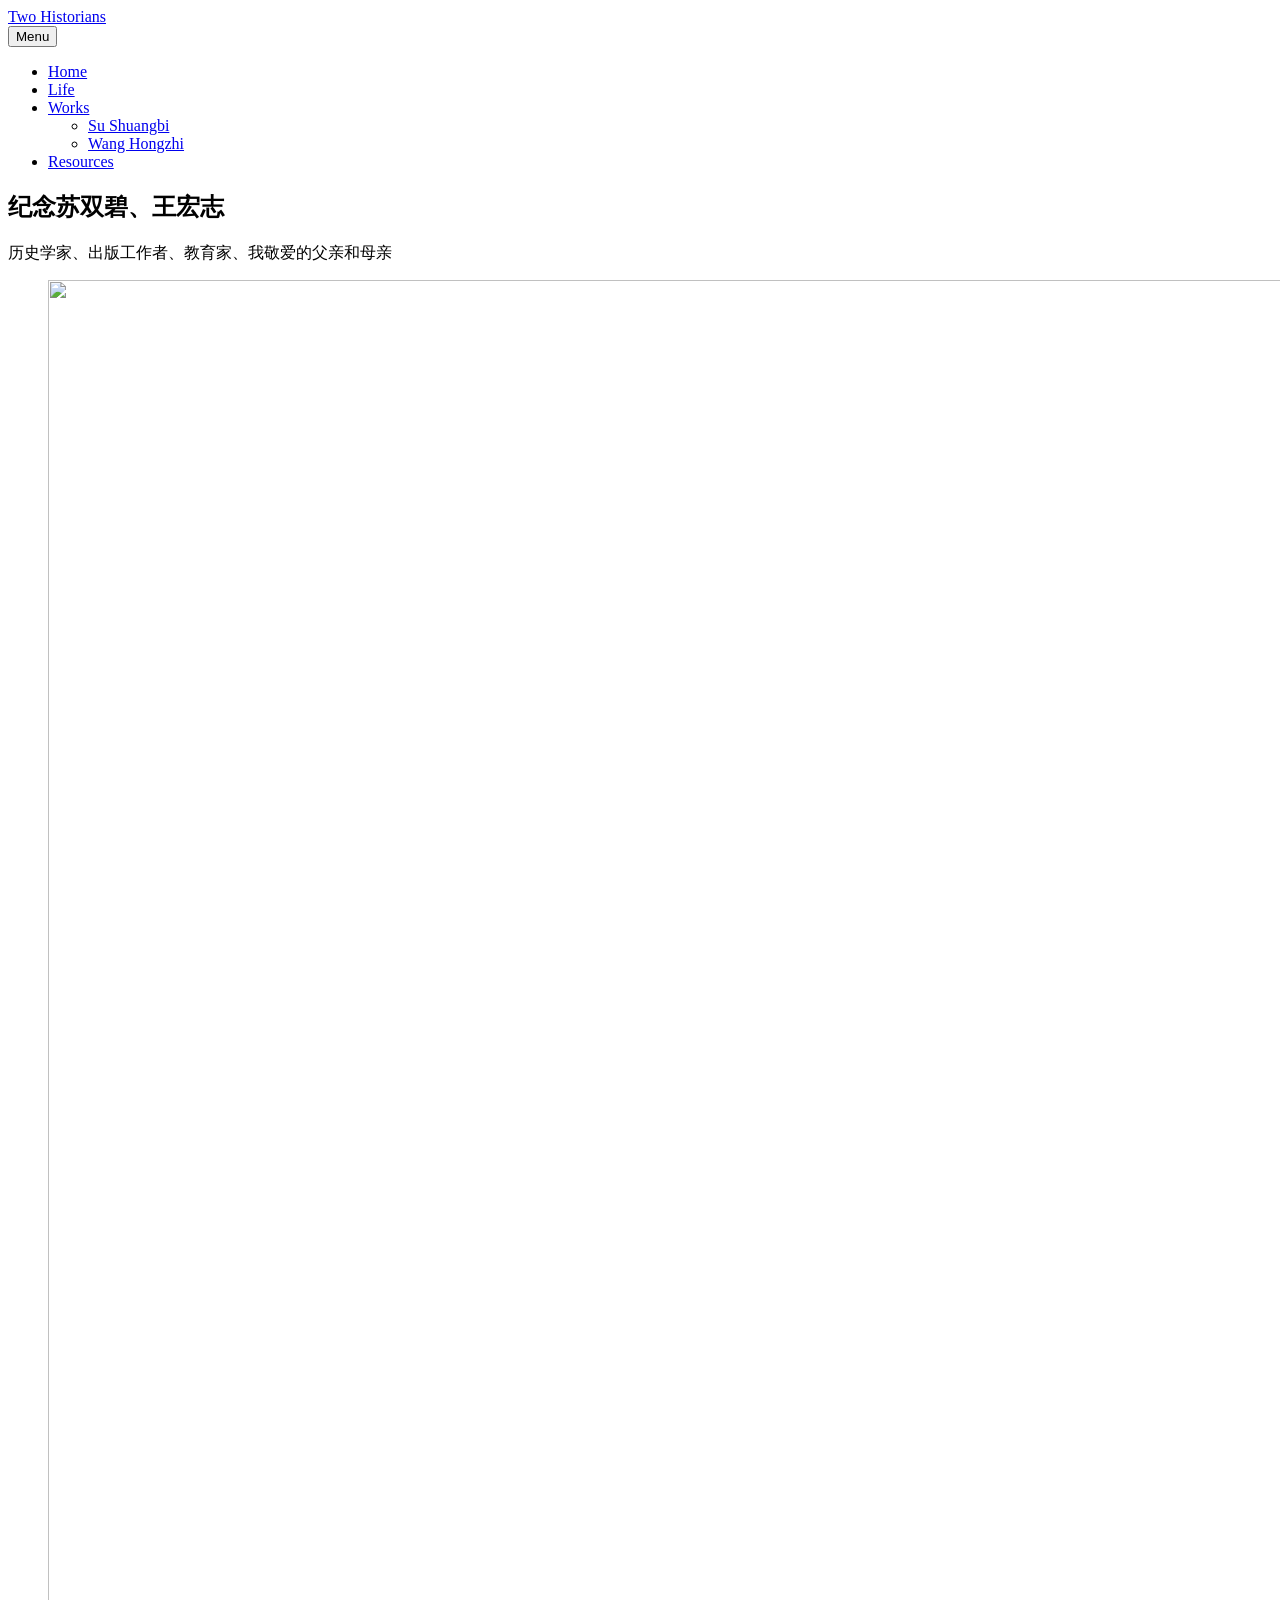
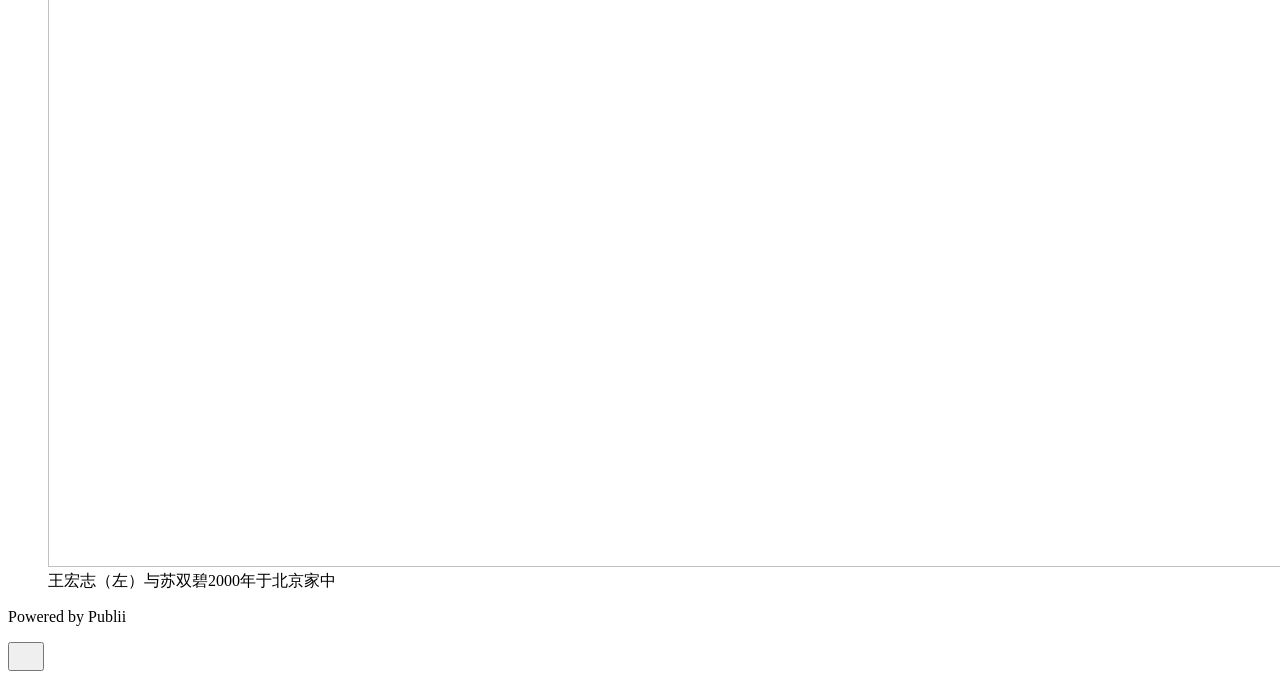
==== index.html @ 8f720728 "Updated from Publii" ====
<!DOCTYPE html><html lang="en-gb"><head><meta charset="utf-8"><meta http-equiv="X-UA-Compatible" content="IE=edge"><meta name="viewport" content="width=device-width,initial-scale=1"><title>纪念苏双碧、王宏志 - Two Historians</title><meta name="description" content="历史学家、出版工作者、教育家、我敬爱的父亲和母亲"><meta name="generator" content="Publii Open-Source CMS for Static Site"><link rel="canonical" href="https://github.com/yizhilaohouzi/twohistorians.git/"><link rel="alternate" type="application/atom+xml" href="https://github.com/yizhilaohouzi/twohistorians.git/feed.xml" title="Two Historians - RSS"><link rel="alternate" type="application/json" href="https://github.com/yizhilaohouzi/twohistorians.git/feed.json" title="Two Historians - JSON"><meta property="og:title" content="纪念苏双碧、王宏志"><meta property="og:site_name" content="Two Historians"><meta property="og:description" content="历史学家、出版工作者、教育家、我敬爱的父亲和母亲"><meta property="og:url" content="https://github.com/yizhilaohouzi/twohistorians.git/"><meta property="og:type" content="article"><link rel="stylesheet" href="https://github.com/yizhilaohouzi/twohistorians.git/assets/css/style.css?v=097a7c9a1027c753693bcace0fcabf47"><script type="application/ld+json">{"@context":"http://schema.org","@type":"Article","mainEntityOfPage":{"@type":"WebPage","@id":"https://github.com/yizhilaohouzi/twohistorians.git/"},"headline":"纪念苏双碧、王宏志","datePublished":"2026-03-22T10:16-07:00","dateModified":"2026-07-17T09:31-07:00","description":"历史学家、出版工作者、教育家、我敬爱的父亲和母亲","author":{"@type":"Person","name":"ZS","url":"https://github.com/yizhilaohouzi/twohistorians.git/authors/zs/"},"publisher":{"@type":"Organization","name":"ZS"}}</script><noscript><style>img[loading] {
                    opacity: 1;
                }</style></noscript></head><body class="page-template"><header class="top js-header"><a class="logo" href="https://github.com/yizhilaohouzi/twohistorians.git/">Two Historians</a><nav class="navbar js-navbar"><button class="navbar__toggle js-toggle" aria-label="Menu" aria-haspopup="true" aria-expanded="false"><span class="navbar__toggle-box"><span class="navbar__toggle-inner">Menu</span></span></button><ul class="navbar__menu"><li class="active"><a href="https://github.com/yizhilaohouzi/twohistorians.git/" target="_self">Home</a></li><li><a href="https://github.com/yizhilaohouzi/twohistorians.git/life.html" target="_self">Life</a></li><li class="has-submenu"><a href="https://github.com/yizhilaohouzi/twohistorians.git/works.html" target="_self" aria-haspopup="true">Works</a><ul class="navbar__submenu level-2" aria-hidden="true"><li><a href="https://github.com/yizhilaohouzi/twohistorians.git/su-shuang-bi-zhu-zuo.html" target="_self">Su Shuangbi</a></li><li><a href="https://github.com/yizhilaohouzi/twohistorians.git/wang-hong-zhi-zhu-zuo.html" target="_self">Wang Hongzhi</a></li></ul></li><li><a href="https://github.com/yizhilaohouzi/twohistorians.git/zi-liao.html" target="_self">Resources</a></li></ul></nav></header><main class="page"><article class="content"><div class="hero hero--noimage"><header class="hero__content hero__content--centered"><div class="wrapper"><h1>纪念苏双碧、王宏志</h1></div></header></div><div class="entry-wrapper content__entry"><p class="align-center">历史学家、出版工作者、教育家、我敬爱的父亲和母亲</p><figure class="post__image post__image--center"><img loading="lazy" src="https://github.com/yizhilaohouzi/twohistorians.git/media/posts/1/parentsgrok.jpeg" height="1887" width="2700" alt=""><figcaption>王宏志（左）与苏双碧2000年于北京家中</figcaption></figure><p></p></div></article></main><footer class="footer"><div class="wrapper"><div class="footer__copyright"><p>Powered by Publii</p></div><button id="backToTop" class="footer__bttop" aria-label="Back to top" title="Back to top"><svg width="20" height="20"><use xlink:href="https://github.com/yizhilaohouzi/twohistorians.git/assets/svg/svg-map.svg#toparrow"/></svg></button></div></footer><script defer="defer" src="https://github.com/yizhilaohouzi/twohistorians.git/assets/js/scripts.min.js?v=d0fc1030089a37f93a2d51bf6d07565c"></script><script>window.publiiThemeMenuConfig={mobileMenuMode:'sidebar',animationSpeed:300,submenuWidth: 'auto',doubleClickTime:500,mobileMenuExpandableSubmenus:true,relatedContainerForOverlayMenuSelector:'.top'};</script><script>var images = document.querySelectorAll('img[loading]');
        for (var i = 0; i < images.length; i++) {
            if (images[i].complete) {
                images[i].classList.add('is-loaded');
            } else {
                images[i].addEventListener('load', function () {
                    this.classList.add('is-loaded');
                }, false);
            }
        }</script></body></html>
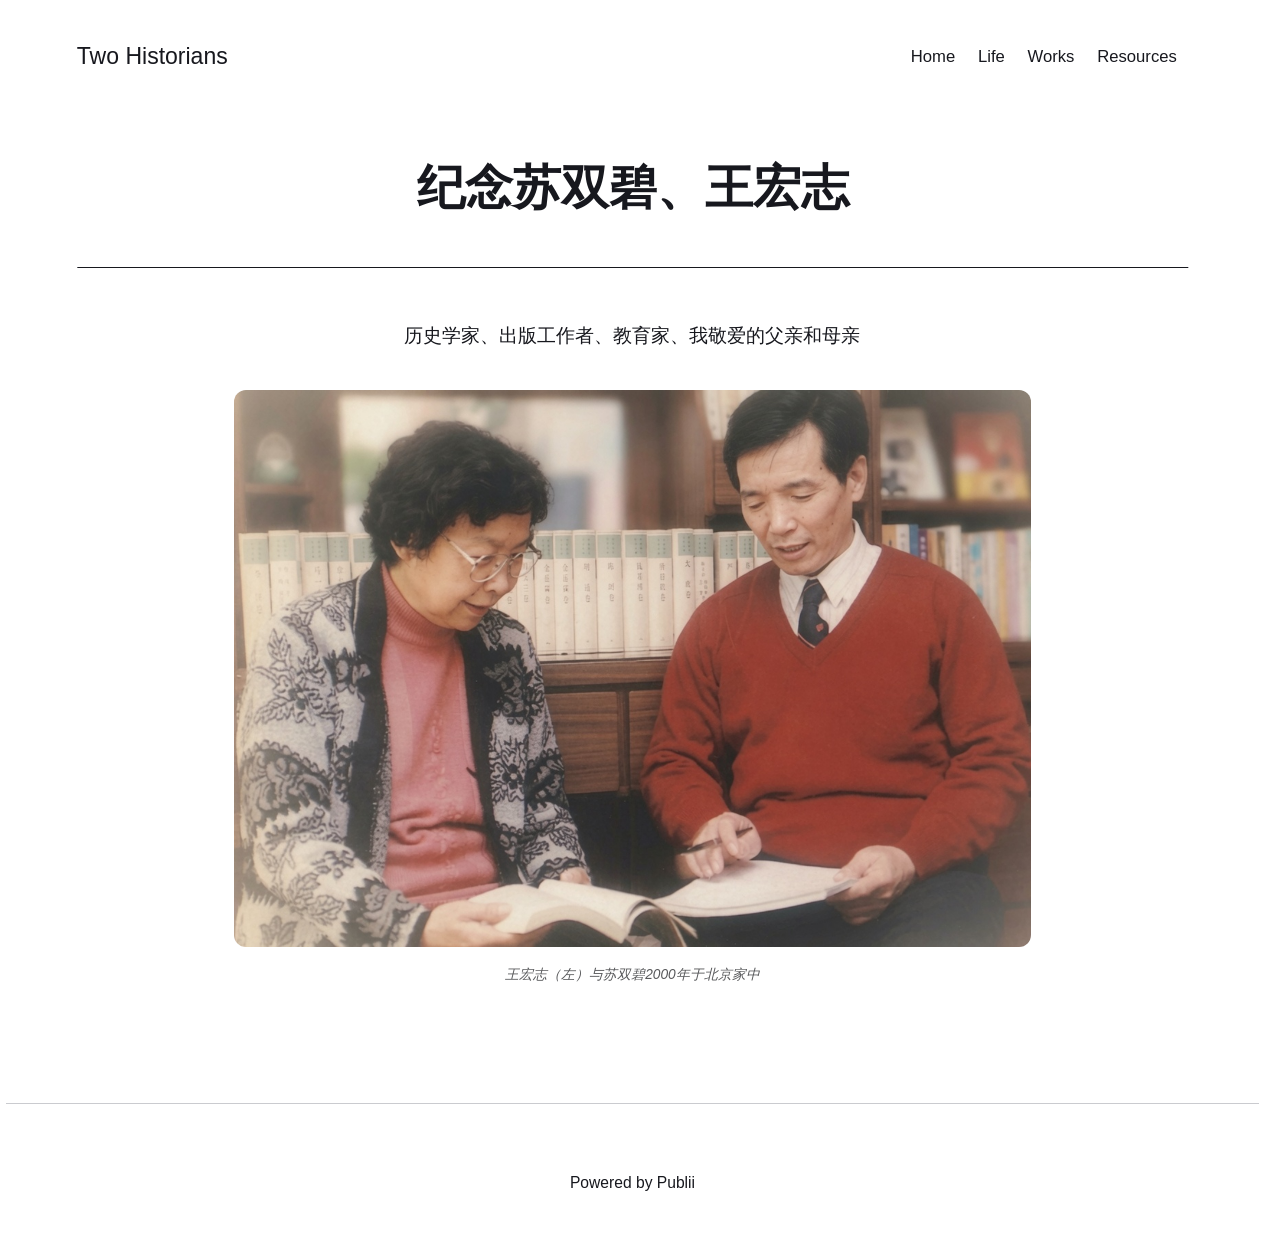
==== commit bd4d6832: "Updated from Publii" ====
--- a/index.html
+++ b/index.html
@@ -1,6 +1,6 @@
-<!DOCTYPE html><html lang="en-gb"><head><meta charset="utf-8"><meta http-equiv="X-UA-Compatible" content="IE=edge"><meta name="viewport" content="width=device-width,initial-scale=1"><title>纪念苏双碧、王宏志 - Two Historians</title><meta name="description" content="历史学家、出版工作者、教育家、我敬爱的父亲和母亲"><meta name="generator" content="Publii Open-Source CMS for Static Site"><link rel="canonical" href="https://github.com/yizhilaohouzi/twohistorians.git/"><link rel="alternate" type="application/atom+xml" href="https://github.com/yizhilaohouzi/twohistorians.git/feed.xml" title="Two Historians - RSS"><link rel="alternate" type="application/json" href="https://github.com/yizhilaohouzi/twohistorians.git/feed.json" title="Two Historians - JSON"><meta property="og:title" content="纪念苏双碧、王宏志"><meta property="og:site_name" content="Two Historians"><meta property="og:description" content="历史学家、出版工作者、教育家、我敬爱的父亲和母亲"><meta property="og:url" content="https://github.com/yizhilaohouzi/twohistorians.git/"><meta property="og:type" content="article"><link rel="stylesheet" href="https://github.com/yizhilaohouzi/twohistorians.git/assets/css/style.css?v=097a7c9a1027c753693bcace0fcabf47"><script type="application/ld+json">{"@context":"http://schema.org","@type":"Article","mainEntityOfPage":{"@type":"WebPage","@id":"https://github.com/yizhilaohouzi/twohistorians.git/"},"headline":"纪念苏双碧、王宏志","datePublished":"2026-03-22T10:16-07:00","dateModified":"2026-07-17T09:31-07:00","description":"历史学家、出版工作者、教育家、我敬爱的父亲和母亲","author":{"@type":"Person","name":"ZS","url":"https://github.com/yizhilaohouzi/twohistorians.git/authors/zs/"},"publisher":{"@type":"Organization","name":"ZS"}}</script><noscript><style>img[loading] {
+<!DOCTYPE html><html lang="en-gb"><head><meta charset="utf-8"><meta http-equiv="X-UA-Compatible" content="IE=edge"><meta name="viewport" content="width=device-width,initial-scale=1"><title>纪念苏双碧、王宏志 - Two Historians</title><meta name="description" content="历史学家、出版工作者、教育家、我敬爱的父亲和母亲"><meta name="generator" content="Publii Open-Source CMS for Static Site"><link rel="canonical" href="https://yizhilaohouzi.github.io/twohistorians/"><link rel="alternate" type="application/atom+xml" href="https://yizhilaohouzi.github.io/twohistorians/feed.xml" title="Two Historians - RSS"><link rel="alternate" type="application/json" href="https://yizhilaohouzi.github.io/twohistorians/feed.json" title="Two Historians - JSON"><meta property="og:title" content="纪念苏双碧、王宏志"><meta property="og:site_name" content="Two Historians"><meta property="og:description" content="历史学家、出版工作者、教育家、我敬爱的父亲和母亲"><meta property="og:url" content="https://yizhilaohouzi.github.io/twohistorians/"><meta property="og:type" content="article"><link rel="stylesheet" href="https://yizhilaohouzi.github.io/twohistorians/assets/css/style.css?v=097a7c9a1027c753693bcace0fcabf47"><script type="application/ld+json">{"@context":"http://schema.org","@type":"Article","mainEntityOfPage":{"@type":"WebPage","@id":"https://yizhilaohouzi.github.io/twohistorians/"},"headline":"纪念苏双碧、王宏志","datePublished":"2026-03-22T10:16-07:00","dateModified":"2026-07-17T09:31-07:00","description":"历史学家、出版工作者、教育家、我敬爱的父亲和母亲","author":{"@type":"Person","name":"ZS","url":"https://yizhilaohouzi.github.io/twohistorians/authors/zs/"},"publisher":{"@type":"Organization","name":"ZS"}}</script><noscript><style>img[loading] {
                     opacity: 1;
-                }</style></noscript></head><body class="page-template"><header class="top js-header"><a class="logo" href="https://github.com/yizhilaohouzi/twohistorians.git/">Two Historians</a><nav class="navbar js-navbar"><button class="navbar__toggle js-toggle" aria-label="Menu" aria-haspopup="true" aria-expanded="false"><span class="navbar__toggle-box"><span class="navbar__toggle-inner">Menu</span></span></button><ul class="navbar__menu"><li class="active"><a href="https://github.com/yizhilaohouzi/twohistorians.git/" target="_self">Home</a></li><li><a href="https://github.com/yizhilaohouzi/twohistorians.git/life.html" target="_self">Life</a></li><li class="has-submenu"><a href="https://github.com/yizhilaohouzi/twohistorians.git/works.html" target="_self" aria-haspopup="true">Works</a><ul class="navbar__submenu level-2" aria-hidden="true"><li><a href="https://github.com/yizhilaohouzi/twohistorians.git/su-shuang-bi-zhu-zuo.html" target="_self">Su Shuangbi</a></li><li><a href="https://github.com/yizhilaohouzi/twohistorians.git/wang-hong-zhi-zhu-zuo.html" target="_self">Wang Hongzhi</a></li></ul></li><li><a href="https://github.com/yizhilaohouzi/twohistorians.git/zi-liao.html" target="_self">Resources</a></li></ul></nav></header><main class="page"><article class="content"><div class="hero hero--noimage"><header class="hero__content hero__content--centered"><div class="wrapper"><h1>纪念苏双碧、王宏志</h1></div></header></div><div class="entry-wrapper content__entry"><p class="align-center">历史学家、出版工作者、教育家、我敬爱的父亲和母亲</p><figure class="post__image post__image--center"><img loading="lazy" src="https://github.com/yizhilaohouzi/twohistorians.git/media/posts/1/parentsgrok.jpeg" height="1887" width="2700" alt=""><figcaption>王宏志（左）与苏双碧2000年于北京家中</figcaption></figure><p></p></div></article></main><footer class="footer"><div class="wrapper"><div class="footer__copyright"><p>Powered by Publii</p></div><button id="backToTop" class="footer__bttop" aria-label="Back to top" title="Back to top"><svg width="20" height="20"><use xlink:href="https://github.com/yizhilaohouzi/twohistorians.git/assets/svg/svg-map.svg#toparrow"/></svg></button></div></footer><script defer="defer" src="https://github.com/yizhilaohouzi/twohistorians.git/assets/js/scripts.min.js?v=d0fc1030089a37f93a2d51bf6d07565c"></script><script>window.publiiThemeMenuConfig={mobileMenuMode:'sidebar',animationSpeed:300,submenuWidth: 'auto',doubleClickTime:500,mobileMenuExpandableSubmenus:true,relatedContainerForOverlayMenuSelector:'.top'};</script><script>var images = document.querySelectorAll('img[loading]');
+                }</style></noscript></head><body class="page-template"><header class="top js-header"><a class="logo" href="https://yizhilaohouzi.github.io/twohistorians/">Two Historians</a><nav class="navbar js-navbar"><button class="navbar__toggle js-toggle" aria-label="Menu" aria-haspopup="true" aria-expanded="false"><span class="navbar__toggle-box"><span class="navbar__toggle-inner">Menu</span></span></button><ul class="navbar__menu"><li class="active"><a href="https://yizhilaohouzi.github.io/twohistorians/" target="_self">Home</a></li><li><a href="https://yizhilaohouzi.github.io/twohistorians/life.html" target="_self">Life</a></li><li class="has-submenu"><a href="https://yizhilaohouzi.github.io/twohistorians/works.html" target="_self" aria-haspopup="true">Works</a><ul class="navbar__submenu level-2" aria-hidden="true"><li><a href="https://yizhilaohouzi.github.io/twohistorians/su-shuang-bi-zhu-zuo.html" target="_self">Su Shuangbi</a></li><li><a href="https://yizhilaohouzi.github.io/twohistorians/wang-hong-zhi-zhu-zuo.html" target="_self">Wang Hongzhi</a></li></ul></li><li><a href="https://yizhilaohouzi.github.io/twohistorians/zi-liao.html" target="_self">Resources</a></li></ul></nav></header><main class="page"><article class="content"><div class="hero hero--noimage"><header class="hero__content hero__content--centered"><div class="wrapper"><h1>纪念苏双碧、王宏志</h1></div></header></div><div class="entry-wrapper content__entry"><p class="align-center">历史学家、出版工作者、教育家、我敬爱的父亲和母亲</p><figure class="post__image post__image--center"><img loading="lazy" src="https://yizhilaohouzi.github.io/twohistorians/media/posts/1/parentsgrok.jpeg" height="1887" width="2700" alt=""><figcaption>王宏志（左）与苏双碧2000年于北京家中</figcaption></figure><p></p></div></article></main><footer class="footer"><div class="wrapper"><div class="footer__copyright"><p>Powered by Publii</p></div><button id="backToTop" class="footer__bttop" aria-label="Back to top" title="Back to top"><svg width="20" height="20"><use xlink:href="https://yizhilaohouzi.github.io/twohistorians/assets/svg/svg-map.svg#toparrow"/></svg></button></div></footer><script defer="defer" src="https://yizhilaohouzi.github.io/twohistorians/assets/js/scripts.min.js?v=d0fc1030089a37f93a2d51bf6d07565c"></script><script>window.publiiThemeMenuConfig={mobileMenuMode:'sidebar',animationSpeed:300,submenuWidth: 'auto',doubleClickTime:500,mobileMenuExpandableSubmenus:true,relatedContainerForOverlayMenuSelector:'.top'};</script><script>var images = document.querySelectorAll('img[loading]');
         for (var i = 0; i < images.length; i++) {
             if (images[i].complete) {
                 images[i].classList.add('is-loaded');
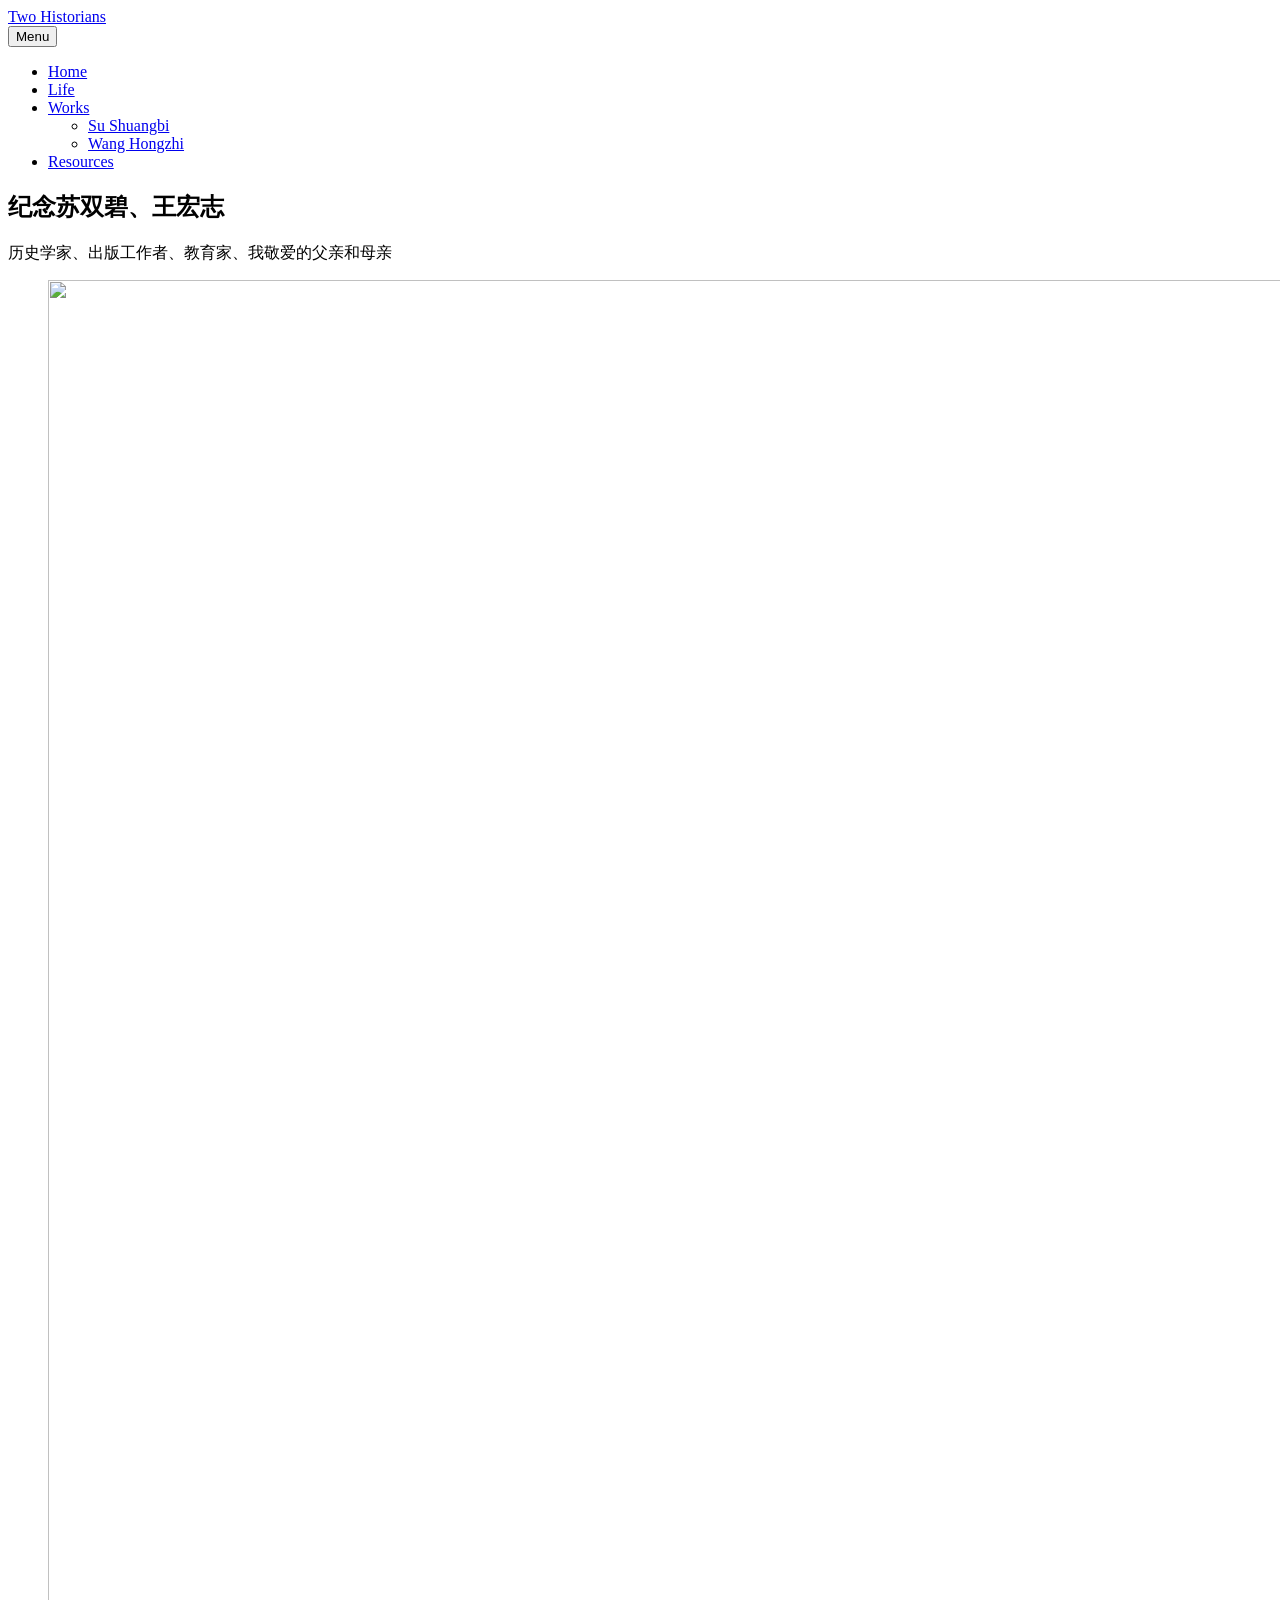
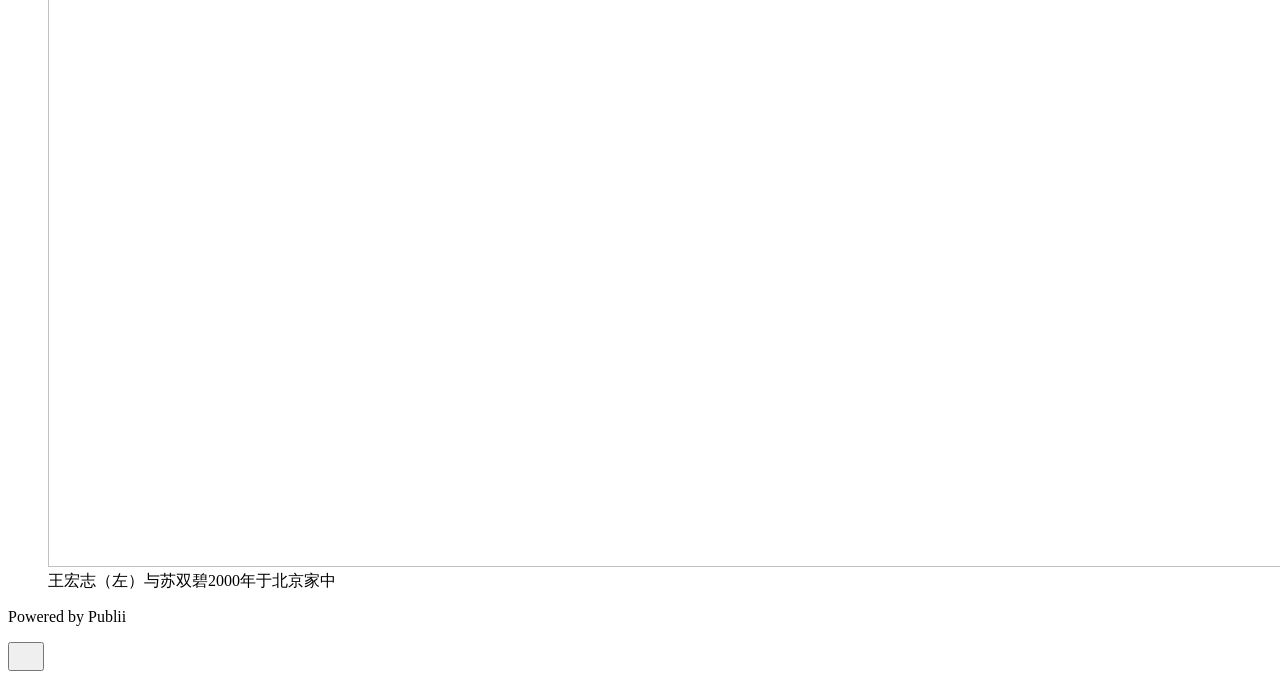
==== commit becd5f17: "Updated from Publii" ====
--- a/index.html
+++ b/index.html
@@ -1,6 +1,6 @@
-<!DOCTYPE html><html lang="en-gb"><head><meta charset="utf-8"><meta http-equiv="X-UA-Compatible" content="IE=edge"><meta name="viewport" content="width=device-width,initial-scale=1"><title>纪念苏双碧、王宏志 - Two Historians</title><meta name="description" content="历史学家、出版工作者、教育家、我敬爱的父亲和母亲"><meta name="generator" content="Publii Open-Source CMS for Static Site"><link rel="canonical" href="https://yizhilaohouzi.github.io/twohistorians/"><link rel="alternate" type="application/atom+xml" href="https://yizhilaohouzi.github.io/twohistorians/feed.xml" title="Two Historians - RSS"><link rel="alternate" type="application/json" href="https://yizhilaohouzi.github.io/twohistorians/feed.json" title="Two Historians - JSON"><meta property="og:title" content="纪念苏双碧、王宏志"><meta property="og:site_name" content="Two Historians"><meta property="og:description" content="历史学家、出版工作者、教育家、我敬爱的父亲和母亲"><meta property="og:url" content="https://yizhilaohouzi.github.io/twohistorians/"><meta property="og:type" content="article"><link rel="stylesheet" href="https://yizhilaohouzi.github.io/twohistorians/assets/css/style.css?v=097a7c9a1027c753693bcace0fcabf47"><script type="application/ld+json">{"@context":"http://schema.org","@type":"Article","mainEntityOfPage":{"@type":"WebPage","@id":"https://yizhilaohouzi.github.io/twohistorians/"},"headline":"纪念苏双碧、王宏志","datePublished":"2026-03-22T10:16-07:00","dateModified":"2026-07-17T09:31-07:00","description":"历史学家、出版工作者、教育家、我敬爱的父亲和母亲","author":{"@type":"Person","name":"ZS","url":"https://yizhilaohouzi.github.io/twohistorians/authors/zs/"},"publisher":{"@type":"Organization","name":"ZS"}}</script><noscript><style>img[loading] {
+<!DOCTYPE html><html lang="en-gb"><head><meta charset="utf-8"><meta http-equiv="X-UA-Compatible" content="IE=edge"><meta name="viewport" content="width=device-width,initial-scale=1"><title>纪念苏双碧、王宏志 - Two Historians</title><meta name="description" content="历史学家、出版工作者、教育家、我敬爱的父亲和母亲"><meta name="generator" content="Publii Open-Source CMS for Static Site"><link rel="canonical" href="https://twohistorians.org/"><link rel="alternate" type="application/atom+xml" href="https://twohistorians.org/feed.xml" title="Two Historians - RSS"><link rel="alternate" type="application/json" href="https://twohistorians.org/feed.json" title="Two Historians - JSON"><meta property="og:title" content="纪念苏双碧、王宏志"><meta property="og:site_name" content="Two Historians"><meta property="og:description" content="历史学家、出版工作者、教育家、我敬爱的父亲和母亲"><meta property="og:url" content="https://twohistorians.org/"><meta property="og:type" content="article"><link rel="stylesheet" href="https://twohistorians.org/assets/css/style.css?v=097a7c9a1027c753693bcace0fcabf47"><script type="application/ld+json">{"@context":"http://schema.org","@type":"Article","mainEntityOfPage":{"@type":"WebPage","@id":"https://twohistorians.org/"},"headline":"纪念苏双碧、王宏志","datePublished":"2026-03-22T10:16-07:00","dateModified":"2026-07-17T09:31-07:00","description":"历史学家、出版工作者、教育家、我敬爱的父亲和母亲","author":{"@type":"Person","name":"ZS","url":"https://twohistorians.org/authors/zs/"},"publisher":{"@type":"Organization","name":"ZS"}}</script><noscript><style>img[loading] {
                     opacity: 1;
-                }</style></noscript></head><body class="page-template"><header class="top js-header"><a class="logo" href="https://yizhilaohouzi.github.io/twohistorians/">Two Historians</a><nav class="navbar js-navbar"><button class="navbar__toggle js-toggle" aria-label="Menu" aria-haspopup="true" aria-expanded="false"><span class="navbar__toggle-box"><span class="navbar__toggle-inner">Menu</span></span></button><ul class="navbar__menu"><li class="active"><a href="https://yizhilaohouzi.github.io/twohistorians/" target="_self">Home</a></li><li><a href="https://yizhilaohouzi.github.io/twohistorians/life.html" target="_self">Life</a></li><li class="has-submenu"><a href="https://yizhilaohouzi.github.io/twohistorians/works.html" target="_self" aria-haspopup="true">Works</a><ul class="navbar__submenu level-2" aria-hidden="true"><li><a href="https://yizhilaohouzi.github.io/twohistorians/su-shuang-bi-zhu-zuo.html" target="_self">Su Shuangbi</a></li><li><a href="https://yizhilaohouzi.github.io/twohistorians/wang-hong-zhi-zhu-zuo.html" target="_self">Wang Hongzhi</a></li></ul></li><li><a href="https://yizhilaohouzi.github.io/twohistorians/zi-liao.html" target="_self">Resources</a></li></ul></nav></header><main class="page"><article class="content"><div class="hero hero--noimage"><header class="hero__content hero__content--centered"><div class="wrapper"><h1>纪念苏双碧、王宏志</h1></div></header></div><div class="entry-wrapper content__entry"><p class="align-center">历史学家、出版工作者、教育家、我敬爱的父亲和母亲</p><figure class="post__image post__image--center"><img loading="lazy" src="https://yizhilaohouzi.github.io/twohistorians/media/posts/1/parentsgrok.jpeg" height="1887" width="2700" alt=""><figcaption>王宏志（左）与苏双碧2000年于北京家中</figcaption></figure><p></p></div></article></main><footer class="footer"><div class="wrapper"><div class="footer__copyright"><p>Powered by Publii</p></div><button id="backToTop" class="footer__bttop" aria-label="Back to top" title="Back to top"><svg width="20" height="20"><use xlink:href="https://yizhilaohouzi.github.io/twohistorians/assets/svg/svg-map.svg#toparrow"/></svg></button></div></footer><script defer="defer" src="https://yizhilaohouzi.github.io/twohistorians/assets/js/scripts.min.js?v=d0fc1030089a37f93a2d51bf6d07565c"></script><script>window.publiiThemeMenuConfig={mobileMenuMode:'sidebar',animationSpeed:300,submenuWidth: 'auto',doubleClickTime:500,mobileMenuExpandableSubmenus:true,relatedContainerForOverlayMenuSelector:'.top'};</script><script>var images = document.querySelectorAll('img[loading]');
+                }</style></noscript></head><body class="page-template"><header class="top js-header"><a class="logo" href="https://twohistorians.org/">Two Historians</a><nav class="navbar js-navbar"><button class="navbar__toggle js-toggle" aria-label="Menu" aria-haspopup="true" aria-expanded="false"><span class="navbar__toggle-box"><span class="navbar__toggle-inner">Menu</span></span></button><ul class="navbar__menu"><li class="active"><a href="https://twohistorians.org/" target="_self">Home</a></li><li><a href="https://twohistorians.org/life.html" target="_self">Life</a></li><li class="has-submenu"><a href="https://twohistorians.org/works.html" target="_self" aria-haspopup="true">Works</a><ul class="navbar__submenu level-2" aria-hidden="true"><li><a href="https://twohistorians.org/su-shuang-bi-zhu-zuo.html" target="_self">Su Shuangbi</a></li><li><a href="https://twohistorians.org/wang-hong-zhi-zhu-zuo.html" target="_self">Wang Hongzhi</a></li></ul></li><li><a href="https://twohistorians.org/zi-liao.html" target="_self">Resources</a></li></ul></nav></header><main class="page"><article class="content"><div class="hero hero--noimage"><header class="hero__content hero__content--centered"><div class="wrapper"><h1>纪念苏双碧、王宏志</h1></div></header></div><div class="entry-wrapper content__entry"><p class="align-center">历史学家、出版工作者、教育家、我敬爱的父亲和母亲</p><figure class="post__image post__image--center"><img loading="lazy" src="https://twohistorians.org/media/posts/1/parentsgrok.jpeg" height="1887" width="2700" alt=""><figcaption>王宏志（左）与苏双碧2000年于北京家中</figcaption></figure><p></p></div></article></main><footer class="footer"><div class="wrapper"><div class="footer__copyright"><p>Powered by Publii</p></div><button id="backToTop" class="footer__bttop" aria-label="Back to top" title="Back to top"><svg width="20" height="20"><use xlink:href="https://twohistorians.org/assets/svg/svg-map.svg#toparrow"/></svg></button></div></footer><script defer="defer" src="https://twohistorians.org/assets/js/scripts.min.js?v=d0fc1030089a37f93a2d51bf6d07565c"></script><script>window.publiiThemeMenuConfig={mobileMenuMode:'sidebar',animationSpeed:300,submenuWidth: 'auto',doubleClickTime:500,mobileMenuExpandableSubmenus:true,relatedContainerForOverlayMenuSelector:'.top'};</script><script>var images = document.querySelectorAll('img[loading]');
         for (var i = 0; i < images.length; i++) {
             if (images[i].complete) {
                 images[i].classList.add('is-loaded');
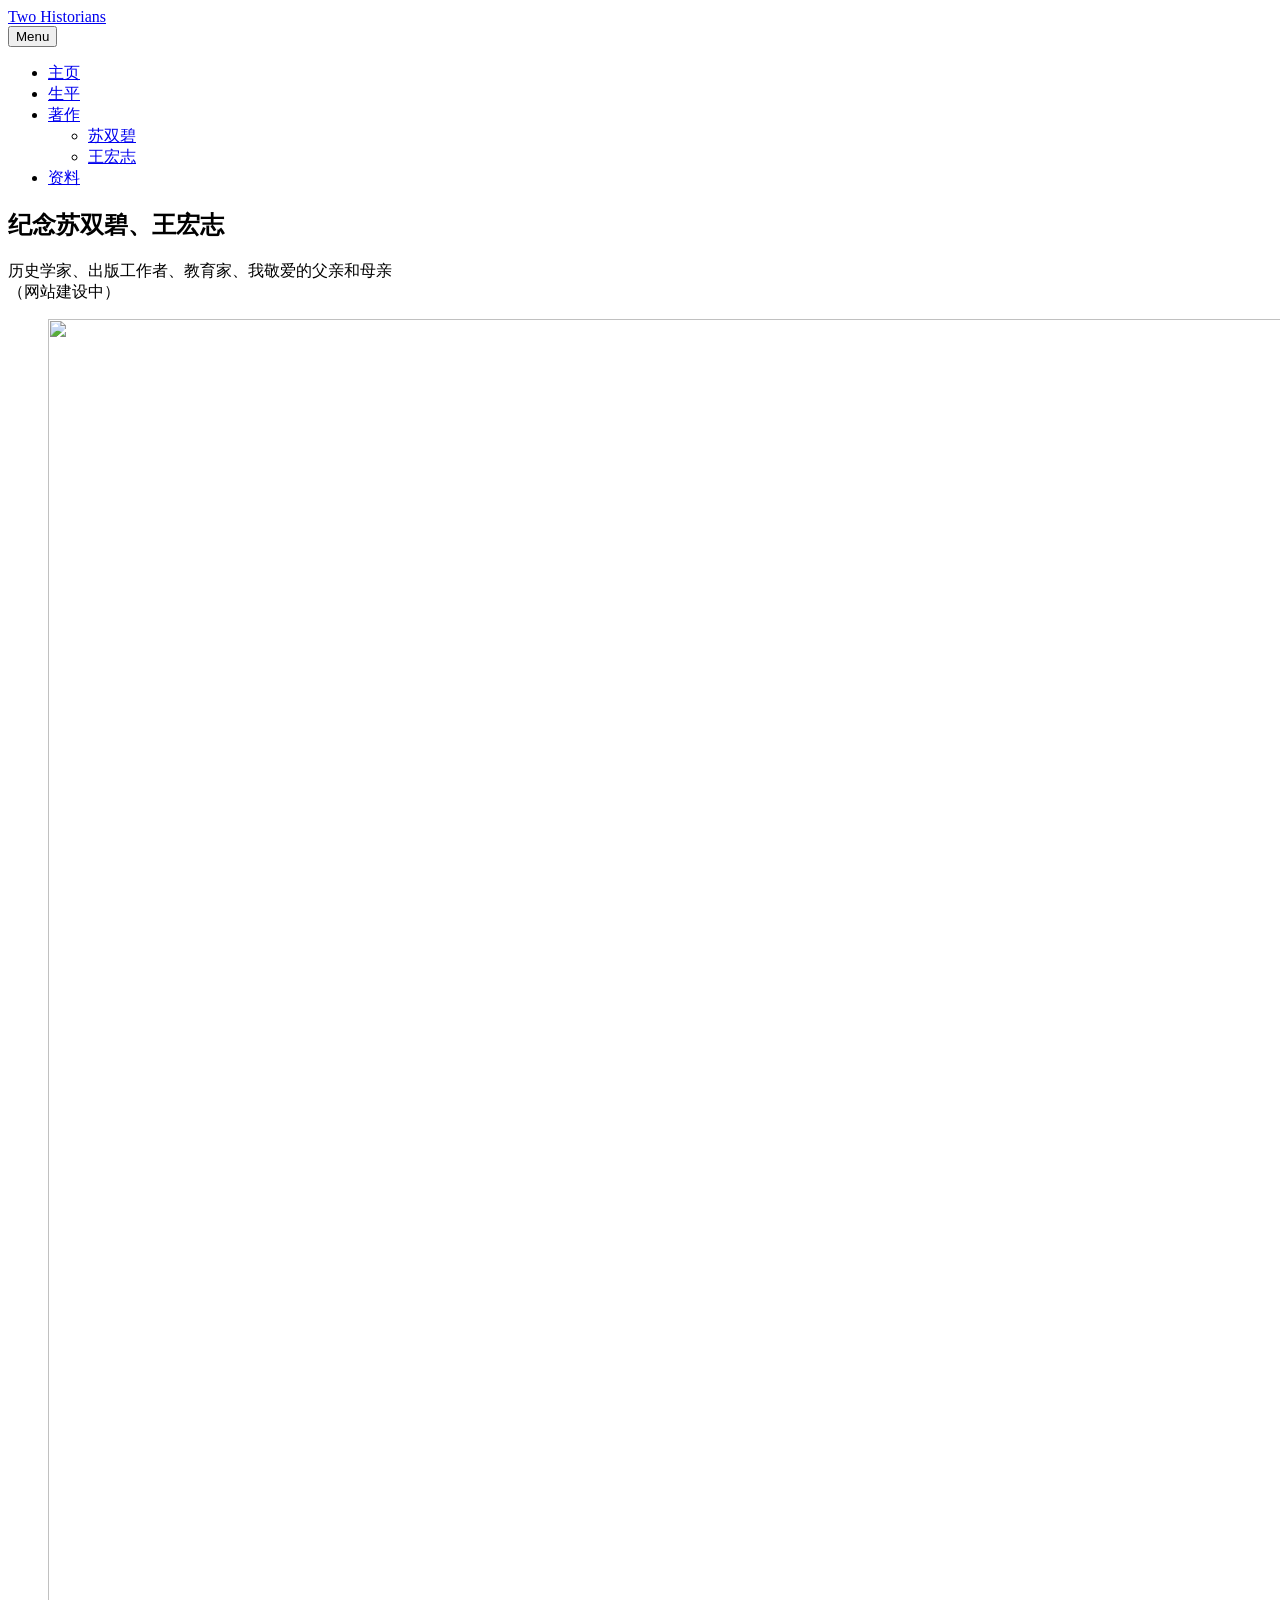
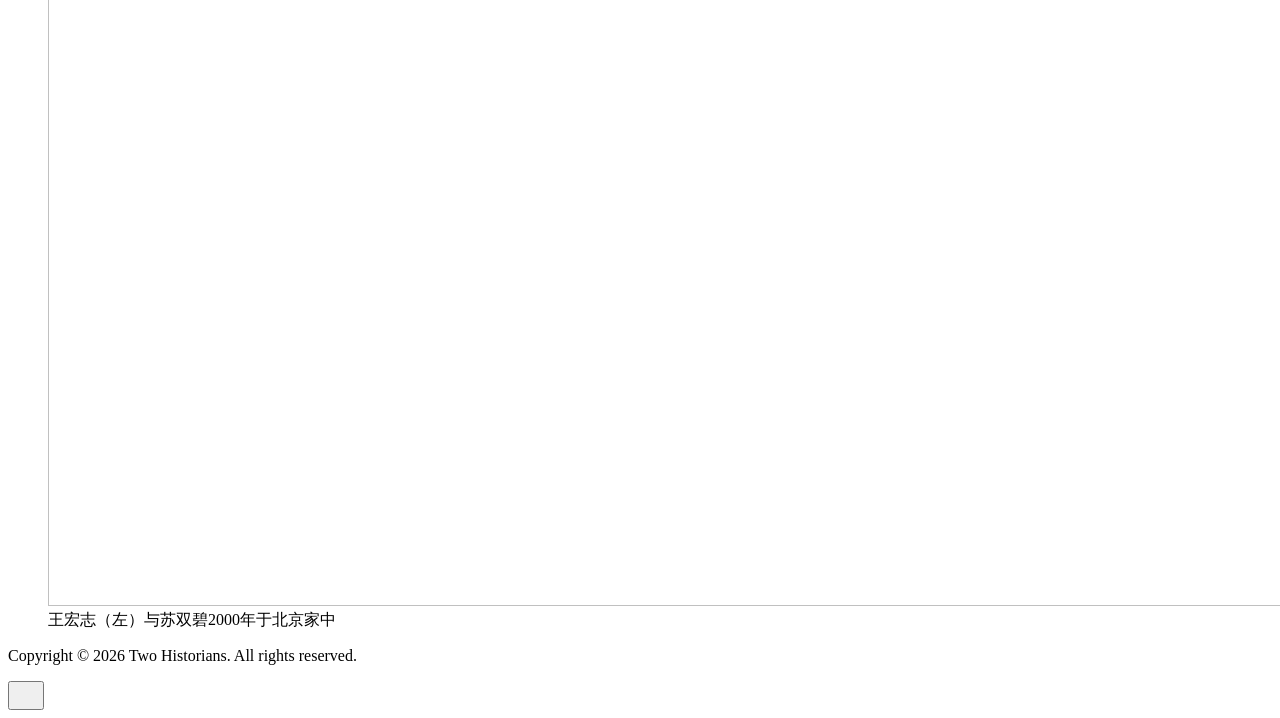
==== commit 0e6392c1: "Updated from Publii" ====
--- a/index.html
+++ b/index.html
@@ -1,6 +1,6 @@
-<!DOCTYPE html><html lang="en-gb"><head><meta charset="utf-8"><meta http-equiv="X-UA-Compatible" content="IE=edge"><meta name="viewport" content="width=device-width,initial-scale=1"><title>纪念苏双碧、王宏志 - Two Historians</title><meta name="description" content="历史学家、出版工作者、教育家、我敬爱的父亲和母亲"><meta name="generator" content="Publii Open-Source CMS for Static Site"><link rel="canonical" href="https://twohistorians.org/"><link rel="alternate" type="application/atom+xml" href="https://twohistorians.org/feed.xml" title="Two Historians - RSS"><link rel="alternate" type="application/json" href="https://twohistorians.org/feed.json" title="Two Historians - JSON"><meta property="og:title" content="纪念苏双碧、王宏志"><meta property="og:site_name" content="Two Historians"><meta property="og:description" content="历史学家、出版工作者、教育家、我敬爱的父亲和母亲"><meta property="og:url" content="https://twohistorians.org/"><meta property="og:type" content="article"><link rel="stylesheet" href="https://twohistorians.org/assets/css/style.css?v=097a7c9a1027c753693bcace0fcabf47"><script type="application/ld+json">{"@context":"http://schema.org","@type":"Article","mainEntityOfPage":{"@type":"WebPage","@id":"https://twohistorians.org/"},"headline":"纪念苏双碧、王宏志","datePublished":"2026-03-22T10:16-07:00","dateModified":"2026-07-17T09:31-07:00","description":"历史学家、出版工作者、教育家、我敬爱的父亲和母亲","author":{"@type":"Person","name":"ZS","url":"https://twohistorians.org/authors/zs/"},"publisher":{"@type":"Organization","name":"ZS"}}</script><noscript><style>img[loading] {
+<!DOCTYPE html><html lang="en-gb"><head><meta charset="utf-8"><meta http-equiv="X-UA-Compatible" content="IE=edge"><meta name="viewport" content="width=device-width,initial-scale=1"><title>纪念苏双碧、王宏志 - Two Historians</title><meta name="description" content="历史学家、出版工作者、教育家、我敬爱的父亲和母亲 （网站建设中）"><meta name="generator" content="Publii Open-Source CMS for Static Site"><link rel="canonical" href="https://twohistorians.org/"><link rel="alternate" type="application/atom+xml" href="https://twohistorians.org/feed.xml" title="Two Historians - RSS"><link rel="alternate" type="application/json" href="https://twohistorians.org/feed.json" title="Two Historians - JSON"><meta property="og:title" content="纪念苏双碧、王宏志"><meta property="og:site_name" content="Two Historians"><meta property="og:description" content="历史学家、出版工作者、教育家、我敬爱的父亲和母亲 （网站建设中）"><meta property="og:url" content="https://twohistorians.org/"><meta property="og:type" content="article"><link rel="stylesheet" href="https://twohistorians.org/assets/css/style.css?v=4cda79f602cd4ef20f8d4407d3f6f735"><script type="application/ld+json">{"@context":"http://schema.org","@type":"Article","mainEntityOfPage":{"@type":"WebPage","@id":"https://twohistorians.org/"},"headline":"纪念苏双碧、王宏志","datePublished":"2026-03-22T10:16-07:00","dateModified":"2026-07-18T08:53-07:00","description":"历史学家、出版工作者、教育家、我敬爱的父亲和母亲 （网站建设中）","author":{"@type":"Person","name":"ZS","url":"https://twohistorians.org/authors/zs/"},"publisher":{"@type":"Organization","name":"ZS"}}</script><noscript><style>img[loading] {
                     opacity: 1;
-                }</style></noscript></head><body class="page-template"><header class="top js-header"><a class="logo" href="https://twohistorians.org/">Two Historians</a><nav class="navbar js-navbar"><button class="navbar__toggle js-toggle" aria-label="Menu" aria-haspopup="true" aria-expanded="false"><span class="navbar__toggle-box"><span class="navbar__toggle-inner">Menu</span></span></button><ul class="navbar__menu"><li class="active"><a href="https://twohistorians.org/" target="_self">Home</a></li><li><a href="https://twohistorians.org/life.html" target="_self">Life</a></li><li class="has-submenu"><a href="https://twohistorians.org/works.html" target="_self" aria-haspopup="true">Works</a><ul class="navbar__submenu level-2" aria-hidden="true"><li><a href="https://twohistorians.org/su-shuang-bi-zhu-zuo.html" target="_self">Su Shuangbi</a></li><li><a href="https://twohistorians.org/wang-hong-zhi-zhu-zuo.html" target="_self">Wang Hongzhi</a></li></ul></li><li><a href="https://twohistorians.org/zi-liao.html" target="_self">Resources</a></li></ul></nav></header><main class="page"><article class="content"><div class="hero hero--noimage"><header class="hero__content hero__content--centered"><div class="wrapper"><h1>纪念苏双碧、王宏志</h1></div></header></div><div class="entry-wrapper content__entry"><p class="align-center">历史学家、出版工作者、教育家、我敬爱的父亲和母亲</p><figure class="post__image post__image--center"><img loading="lazy" src="https://twohistorians.org/media/posts/1/parentsgrok.jpeg" height="1887" width="2700" alt=""><figcaption>王宏志（左）与苏双碧2000年于北京家中</figcaption></figure><p></p></div></article></main><footer class="footer"><div class="wrapper"><div class="footer__copyright"><p>Powered by Publii</p></div><button id="backToTop" class="footer__bttop" aria-label="Back to top" title="Back to top"><svg width="20" height="20"><use xlink:href="https://twohistorians.org/assets/svg/svg-map.svg#toparrow"/></svg></button></div></footer><script defer="defer" src="https://twohistorians.org/assets/js/scripts.min.js?v=d0fc1030089a37f93a2d51bf6d07565c"></script><script>window.publiiThemeMenuConfig={mobileMenuMode:'sidebar',animationSpeed:300,submenuWidth: 'auto',doubleClickTime:500,mobileMenuExpandableSubmenus:true,relatedContainerForOverlayMenuSelector:'.top'};</script><script>var images = document.querySelectorAll('img[loading]');
+                }</style></noscript></head><body class="page-template"><header class="top js-header"><a class="logo" href="https://twohistorians.org/">Two Historians</a><nav class="navbar js-navbar"><button class="navbar__toggle js-toggle" aria-label="Menu" aria-haspopup="true" aria-expanded="false"><span class="navbar__toggle-box"><span class="navbar__toggle-inner">Menu</span></span></button><ul class="navbar__menu"><li class="active"><a href="https://twohistorians.org/" target="_self">主页</a></li><li><a href="https://twohistorians.org/life.html" target="_self">生平</a></li><li class="has-submenu"><a href="https://twohistorians.org/works.html" target="_self" aria-haspopup="true" aria-expanded="false">著作</a><ul class="navbar__submenu level-2" aria-hidden="true"><li><a href="https://twohistorians.org/su-shuang-bi-zhu-zuo.html" target="_self">苏双碧</a></li><li><a href="https://twohistorians.org/wang-hong-zhi-zhu-zuo.html" target="_self">王宏志</a></li></ul></li><li><a href="https://twohistorians.org/zi-liao.html" target="_self">资料</a></li></ul></nav></header><main class="page"><article class="content"><div class="hero hero--noimage"><header class="hero__content hero__content--centered"><div class="wrapper"><h1>纪念苏双碧、王宏志</h1></div></header></div><div class="entry-wrapper content__entry"><p class="align-center">历史学家、出版工作者、教育家、我敬爱的父亲和母亲<br>（网站建设中）<br></p><figure class="post__image post__image--center"><img loading="lazy" src="https://twohistorians.org/media/posts/1/parentsgrok.jpeg" height="1887" width="2700" alt=""><figcaption>王宏志（左）与苏双碧2000年于北京家中</figcaption></figure><p></p></div></article></main><footer class="footer"><div class="wrapper"><div class="footer__copyright"><p>Copyright © 2026 Two Historians. All rights reserved.</p></div><button id="backToTop" class="footer__bttop" aria-label="Back to top" title="Back to top"><svg width="20" height="20"><use xlink:href="https://twohistorians.org/assets/svg/svg-map.svg#toparrow"/></svg></button></div></footer><script defer="defer" src="https://twohistorians.org/assets/js/scripts.min.js?v=dafec4f87fead6718cb125f0b0fc8441"></script><script>window.publiiThemeMenuConfig={mobileMenuMode:'sidebar',animationSpeed:300,submenuWidth: 'auto',doubleClickTime:500,mobileMenuExpandableSubmenus:true,relatedContainerForOverlayMenuSelector:'.top'};</script><script>var images = document.querySelectorAll('img[loading]');
         for (var i = 0; i < images.length; i++) {
             if (images[i].complete) {
                 images[i].classList.add('is-loaded');
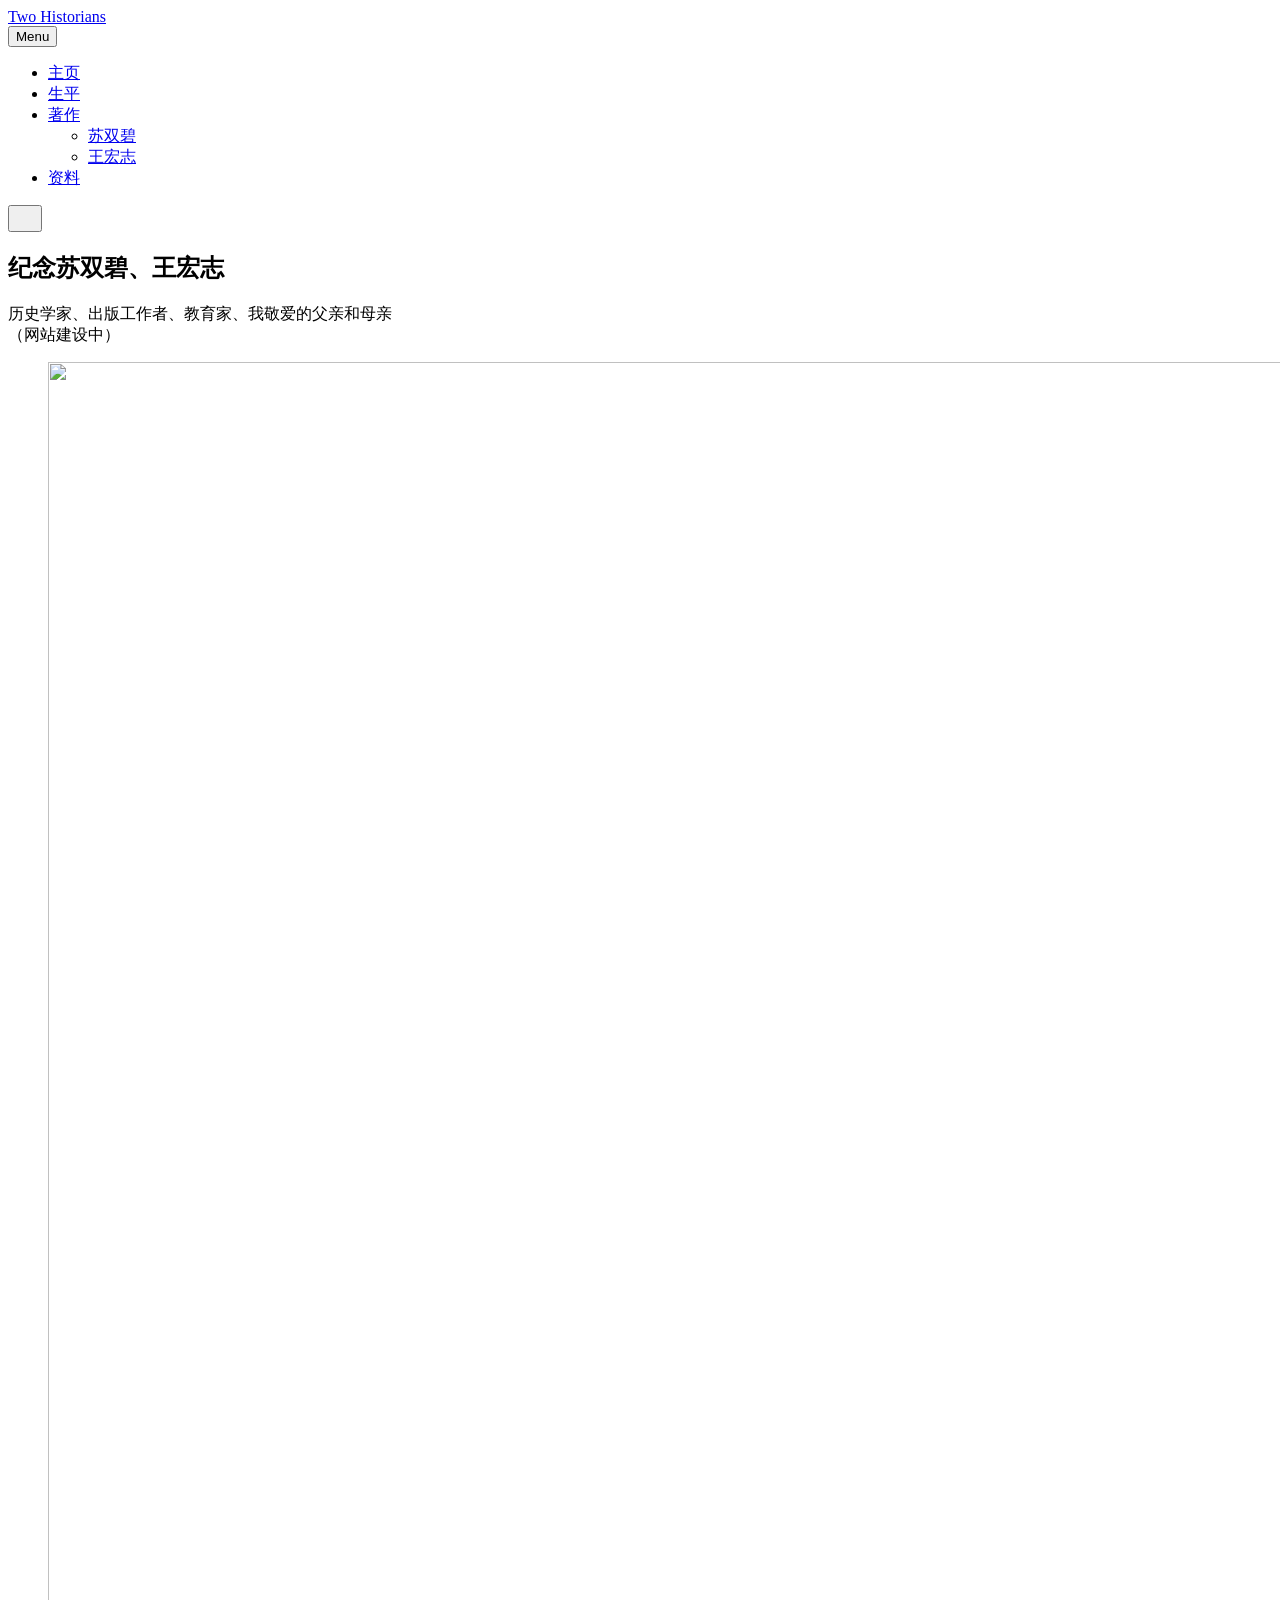
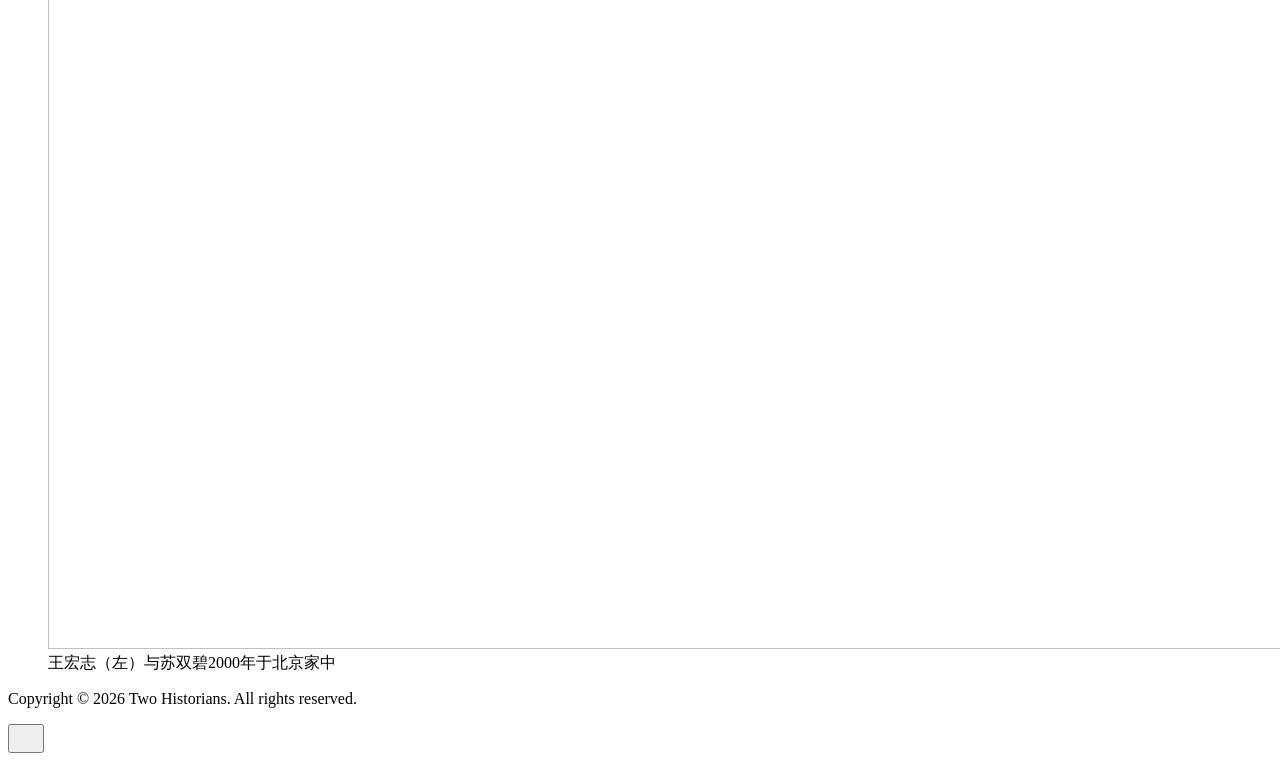
==== commit af6e7a77: "Updated from Publii" ====
--- a/index.html
+++ b/index.html
@@ -1,6 +1,6 @@
-<!DOCTYPE html><html lang="en-gb"><head><meta charset="utf-8"><meta http-equiv="X-UA-Compatible" content="IE=edge"><meta name="viewport" content="width=device-width,initial-scale=1"><title>纪念苏双碧、王宏志 - Two Historians</title><meta name="description" content="历史学家、出版工作者、教育家、我敬爱的父亲和母亲 （网站建设中）"><meta name="generator" content="Publii Open-Source CMS for Static Site"><link rel="canonical" href="https://twohistorians.org/"><link rel="alternate" type="application/atom+xml" href="https://twohistorians.org/feed.xml" title="Two Historians - RSS"><link rel="alternate" type="application/json" href="https://twohistorians.org/feed.json" title="Two Historians - JSON"><meta property="og:title" content="纪念苏双碧、王宏志"><meta property="og:site_name" content="Two Historians"><meta property="og:description" content="历史学家、出版工作者、教育家、我敬爱的父亲和母亲 （网站建设中）"><meta property="og:url" content="https://twohistorians.org/"><meta property="og:type" content="article"><link rel="stylesheet" href="https://twohistorians.org/assets/css/style.css?v=4cda79f602cd4ef20f8d4407d3f6f735"><script type="application/ld+json">{"@context":"http://schema.org","@type":"Article","mainEntityOfPage":{"@type":"WebPage","@id":"https://twohistorians.org/"},"headline":"纪念苏双碧、王宏志","datePublished":"2026-03-22T10:16-07:00","dateModified":"2026-07-18T08:53-07:00","description":"历史学家、出版工作者、教育家、我敬爱的父亲和母亲 （网站建设中）","author":{"@type":"Person","name":"ZS","url":"https://twohistorians.org/authors/zs/"},"publisher":{"@type":"Organization","name":"ZS"}}</script><noscript><style>img[loading] {
+<!DOCTYPE html><html lang="en-gb"><head><meta charset="utf-8"><meta http-equiv="X-UA-Compatible" content="IE=edge"><meta name="viewport" content="width=device-width,initial-scale=1"><title>纪念苏双碧与王宏志 - 两位历史学家</title><meta name="description" content="纪念历史学家、出版工作者苏双碧与历史学家、教育家王宏志。本站为子女建立的纪念网站，记录父母的学术成就、教育贡献与人生故事。欢迎了解他们的生平与著作。"><meta name="generator" content="Publii Open-Source CMS for Static Site"><link rel="canonical" href="https://twohistorians.org/"><link rel="alternate" type="application/atom+xml" href="https://twohistorians.org/feed.xml" title="Two Historians - RSS"><link rel="alternate" type="application/json" href="https://twohistorians.org/feed.json" title="Two Historians - JSON"><meta property="og:title" content="纪念苏双碧、王宏志"><meta property="og:site_name" content="Two Historians"><meta property="og:description" content="纪念历史学家、出版工作者苏双碧与历史学家、教育家王宏志。本站为子女建立的纪念网站，记录父母的学术成就、教育贡献与人生故事。欢迎了解他们的生平与著作。"><meta property="og:url" content="https://twohistorians.org/"><meta property="og:type" content="article"><link rel="stylesheet" href="https://twohistorians.org/assets/css/style.css?v=4cda79f602cd4ef20f8d4407d3f6f735"><script type="application/ld+json">{"@context":"http://schema.org","@type":"Article","mainEntityOfPage":{"@type":"WebPage","@id":"https://twohistorians.org/"},"headline":"纪念苏双碧、王宏志","datePublished":"2026-03-22T10:16-07:00","dateModified":"2026-07-20T09:51-07:00","description":"纪念历史学家、出版工作者苏双碧与历史学家、教育家王宏志。本站为子女建立的纪念网站，记录父母的学术成就、教育贡献与人生故事。欢迎了解他们的生平与著作。","author":{"@type":"Person","name":"ZS","url":"https://twohistorians.org/authors/zs/"},"publisher":{"@type":"Organization","name":"ZS"}}</script><noscript><style>img[loading] {
                     opacity: 1;
-                }</style></noscript></head><body class="page-template"><header class="top js-header"><a class="logo" href="https://twohistorians.org/">Two Historians</a><nav class="navbar js-navbar"><button class="navbar__toggle js-toggle" aria-label="Menu" aria-haspopup="true" aria-expanded="false"><span class="navbar__toggle-box"><span class="navbar__toggle-inner">Menu</span></span></button><ul class="navbar__menu"><li class="active"><a href="https://twohistorians.org/" target="_self">主页</a></li><li><a href="https://twohistorians.org/life.html" target="_self">生平</a></li><li class="has-submenu"><a href="https://twohistorians.org/works.html" target="_self" aria-haspopup="true" aria-expanded="false">著作</a><ul class="navbar__submenu level-2" aria-hidden="true"><li><a href="https://twohistorians.org/su-shuang-bi-zhu-zuo.html" target="_self">苏双碧</a></li><li><a href="https://twohistorians.org/wang-hong-zhi-zhu-zuo.html" target="_self">王宏志</a></li></ul></li><li><a href="https://twohistorians.org/zi-liao.html" target="_self">资料</a></li></ul></nav></header><main class="page"><article class="content"><div class="hero hero--noimage"><header class="hero__content hero__content--centered"><div class="wrapper"><h1>纪念苏双碧、王宏志</h1></div></header></div><div class="entry-wrapper content__entry"><p class="align-center">历史学家、出版工作者、教育家、我敬爱的父亲和母亲<br>（网站建设中）<br></p><figure class="post__image post__image--center"><img loading="lazy" src="https://twohistorians.org/media/posts/1/parentsgrok.jpeg" height="1887" width="2700" alt=""><figcaption>王宏志（左）与苏双碧2000年于北京家中</figcaption></figure><p></p></div></article></main><footer class="footer"><div class="wrapper"><div class="footer__copyright"><p>Copyright © 2026 Two Historians. All rights reserved.</p></div><button id="backToTop" class="footer__bttop" aria-label="Back to top" title="Back to top"><svg width="20" height="20"><use xlink:href="https://twohistorians.org/assets/svg/svg-map.svg#toparrow"/></svg></button></div></footer><script defer="defer" src="https://twohistorians.org/assets/js/scripts.min.js?v=dafec4f87fead6718cb125f0b0fc8441"></script><script>window.publiiThemeMenuConfig={mobileMenuMode:'sidebar',animationSpeed:300,submenuWidth: 'auto',doubleClickTime:500,mobileMenuExpandableSubmenus:true,relatedContainerForOverlayMenuSelector:'.top'};</script><script>var images = document.querySelectorAll('img[loading]');
+                }</style></noscript></head><body class="page-template"><header class="top js-header"><a class="logo" href="https://twohistorians.org/">Two Historians</a><nav class="navbar js-navbar"><button class="navbar__toggle js-toggle" aria-label="Menu" aria-haspopup="true" aria-expanded="false"><span class="navbar__toggle-box"><span class="navbar__toggle-inner">Menu</span></span></button><ul class="navbar__menu"><li class="active"><a href="https://twohistorians.org/" target="_self">主页</a></li><li><a href="https://twohistorians.org/life.html" target="_self">生平</a></li><li class="has-submenu"><a href="https://twohistorians.org/works.html" target="_self" aria-haspopup="true" aria-expanded="false">著作</a><ul class="navbar__submenu level-2" aria-hidden="true"><li><a href="https://twohistorians.org/su-shuang-bi-zhu-zuo.html" target="_self">苏双碧</a></li><li><a href="https://twohistorians.org/wang-hong-zhi-zhu-zuo.html" target="_self">王宏志</a></li></ul></li><li><a href="https://twohistorians.org/zi-liao.html" target="_self">资料</a></li></ul></nav><div class="search"><div class="search__overlay js-search-overlay"><div class="wrapper search__overlay-inner"></div></div><button class="search__btn btn--icon js-search-btn" aria-label="Search"><svg height="18" width="18" role="presentation" focusable="false"><use xlink:href="https://twohistorians.org/assets/svg/svg-map.svg#search"/></svg></button></div></header><main class="page"><article class="content"><div class="hero hero--noimage"><header class="hero__content hero__content--centered"><div class="wrapper"><h1>纪念苏双碧、王宏志</h1></div></header></div><div class="entry-wrapper content__entry"><p class="align-center">历史学家、出版工作者、教育家、我敬爱的父亲和母亲<br>（网站建设中）<br></p><figure class="post__image post__image--center"><img loading="lazy" src="https://twohistorians.org/media/posts/1/parentsgrok.jpeg" height="1887" width="2700" alt=""><figcaption>王宏志（左）与苏双碧2000年于北京家中</figcaption></figure><p></p></div></article></main><footer class="footer"><div class="wrapper"><div class="footer__copyright"><p>Copyright © 2026 Two Historians. All rights reserved.</p></div><button id="backToTop" class="footer__bttop" aria-label="Back to top" title="Back to top"><svg width="20" height="20"><use xlink:href="https://twohistorians.org/assets/svg/svg-map.svg#toparrow"/></svg></button></div></footer><script defer="defer" src="https://twohistorians.org/assets/js/scripts.min.js?v=dafec4f87fead6718cb125f0b0fc8441"></script><script>window.publiiThemeMenuConfig={mobileMenuMode:'sidebar',animationSpeed:300,submenuWidth: 'auto',doubleClickTime:500,mobileMenuExpandableSubmenus:true,relatedContainerForOverlayMenuSelector:'.top'};</script><script>var images = document.querySelectorAll('img[loading]');
         for (var i = 0; i < images.length; i++) {
             if (images[i].complete) {
                 images[i].classList.add('is-loaded');
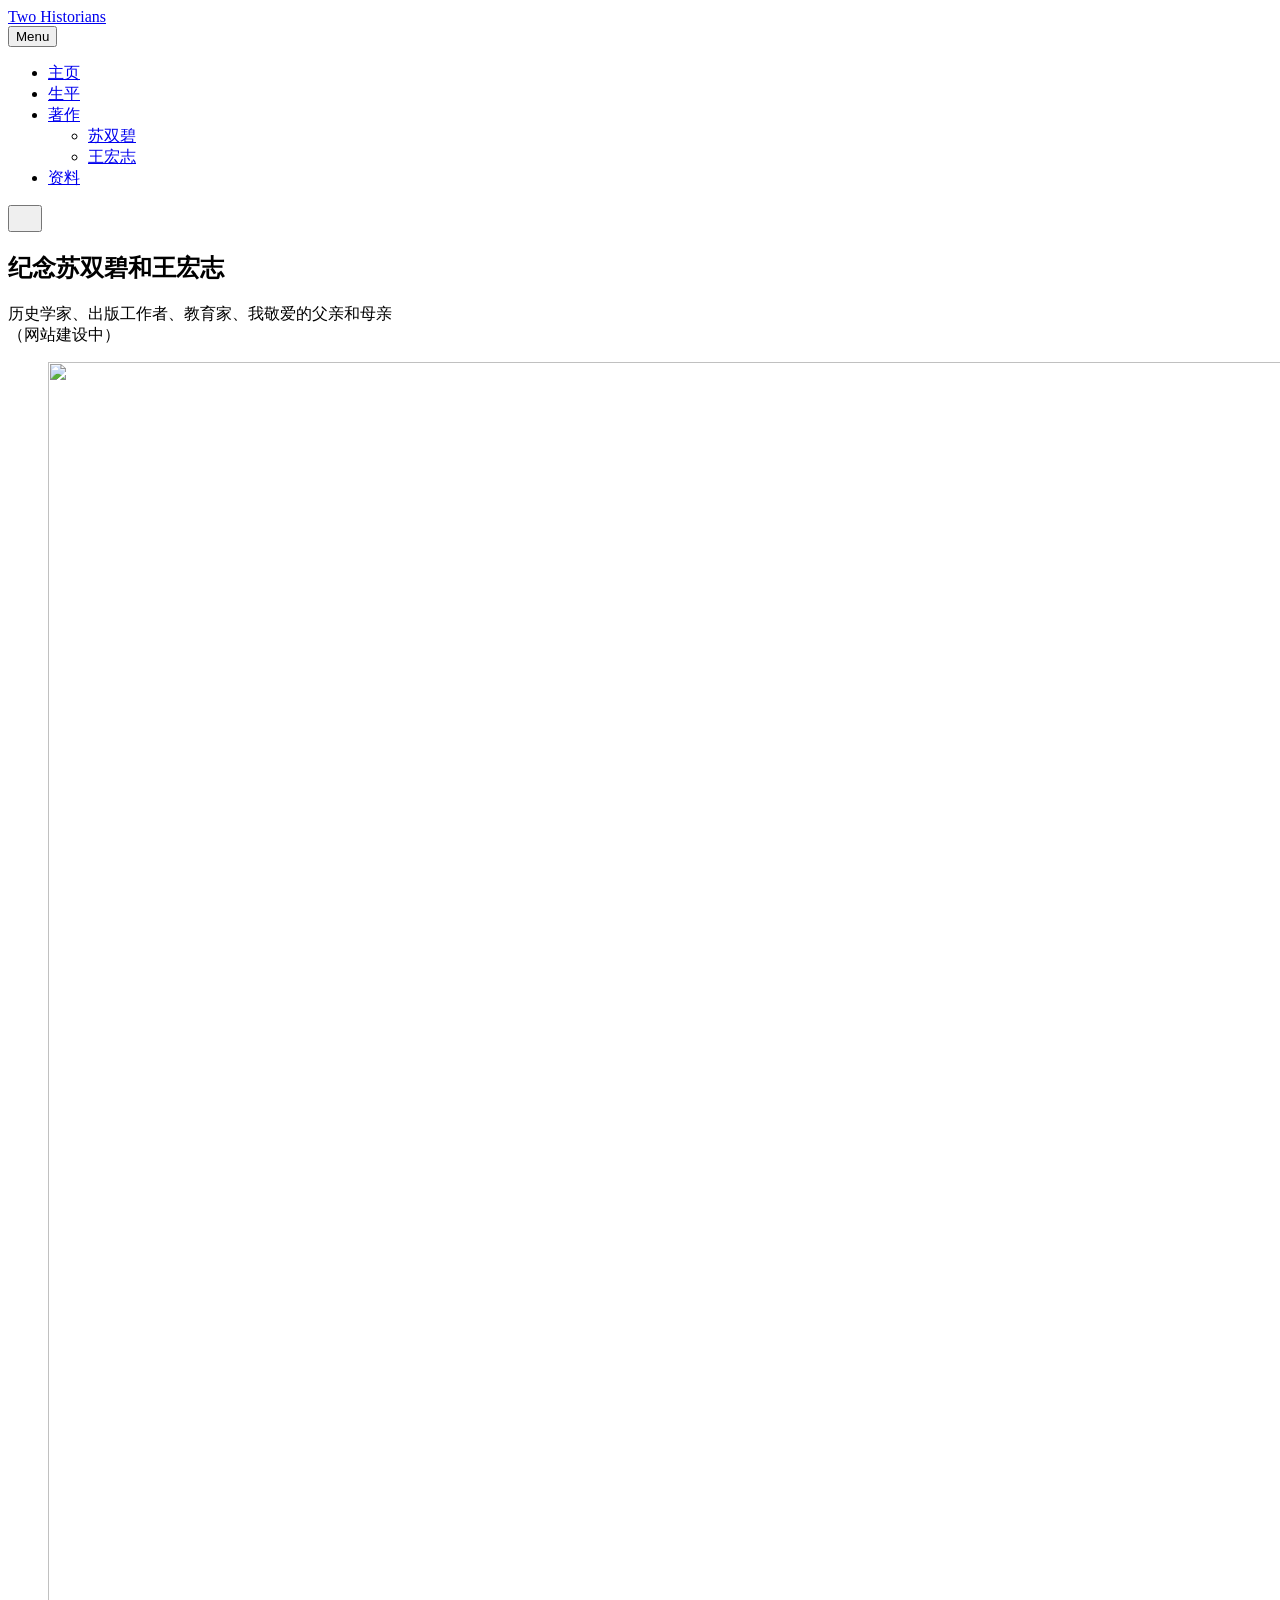
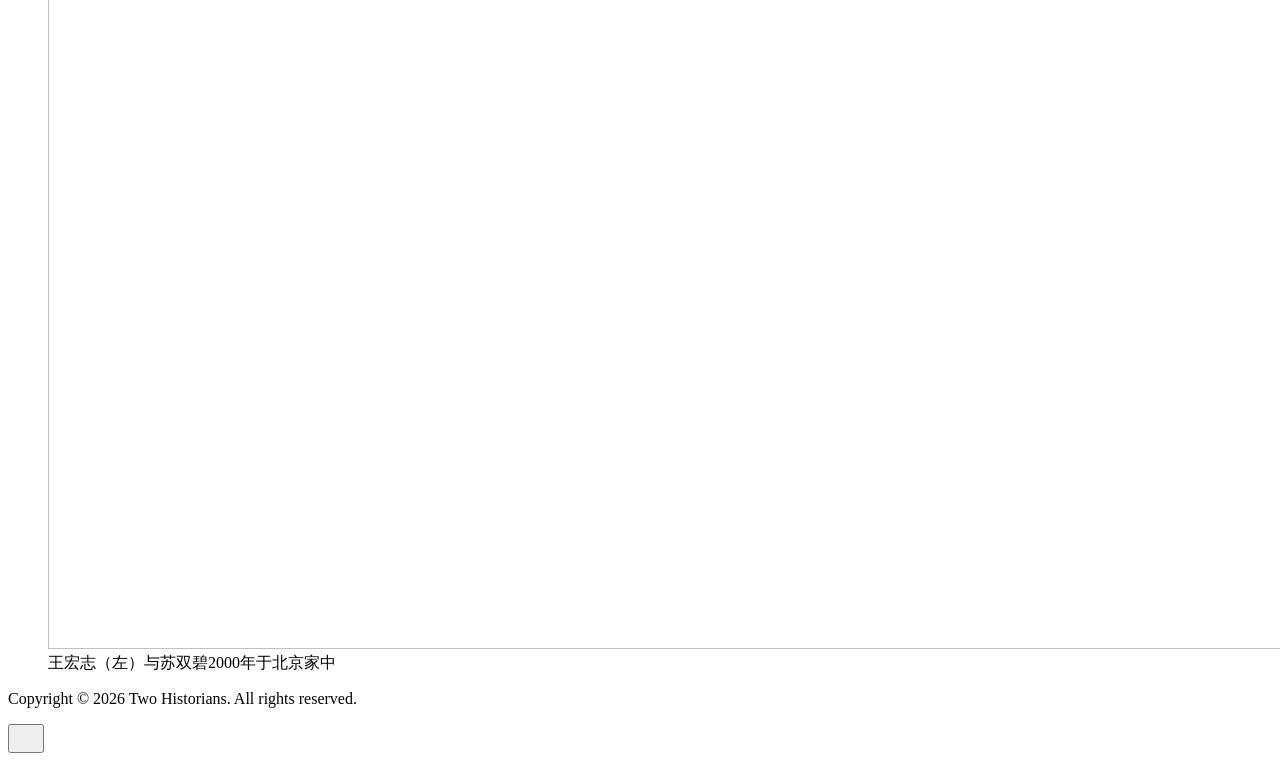
==== commit d0118d6b: "Updated from Publii" ====
--- a/index.html
+++ b/index.html
@@ -1,6 +1,6 @@
-<!DOCTYPE html><html lang="en-gb"><head><meta charset="utf-8"><meta http-equiv="X-UA-Compatible" content="IE=edge"><meta name="viewport" content="width=device-width,initial-scale=1"><title>纪念苏双碧与王宏志 - 两位历史学家</title><meta name="description" content="纪念历史学家、出版工作者苏双碧与历史学家、教育家王宏志。本站为子女建立的纪念网站，记录父母的学术成就、教育贡献与人生故事。欢迎了解他们的生平与著作。"><meta name="generator" content="Publii Open-Source CMS for Static Site"><link rel="canonical" href="https://twohistorians.org/"><link rel="alternate" type="application/atom+xml" href="https://twohistorians.org/feed.xml" title="Two Historians - RSS"><link rel="alternate" type="application/json" href="https://twohistorians.org/feed.json" title="Two Historians - JSON"><meta property="og:title" content="纪念苏双碧、王宏志"><meta property="og:site_name" content="Two Historians"><meta property="og:description" content="纪念历史学家、出版工作者苏双碧与历史学家、教育家王宏志。本站为子女建立的纪念网站，记录父母的学术成就、教育贡献与人生故事。欢迎了解他们的生平与著作。"><meta property="og:url" content="https://twohistorians.org/"><meta property="og:type" content="article"><link rel="stylesheet" href="https://twohistorians.org/assets/css/style.css?v=4cda79f602cd4ef20f8d4407d3f6f735"><script type="application/ld+json">{"@context":"http://schema.org","@type":"Article","mainEntityOfPage":{"@type":"WebPage","@id":"https://twohistorians.org/"},"headline":"纪念苏双碧、王宏志","datePublished":"2026-03-22T10:16-07:00","dateModified":"2026-07-20T09:51-07:00","description":"纪念历史学家、出版工作者苏双碧与历史学家、教育家王宏志。本站为子女建立的纪念网站，记录父母的学术成就、教育贡献与人生故事。欢迎了解他们的生平与著作。","author":{"@type":"Person","name":"ZS","url":"https://twohistorians.org/authors/zs/"},"publisher":{"@type":"Organization","name":"ZS"}}</script><noscript><style>img[loading] {
+<!DOCTYPE html><html lang="en-gb"><head><meta charset="utf-8"><meta http-equiv="X-UA-Compatible" content="IE=edge"><meta name="viewport" content="width=device-width,initial-scale=1"><title>纪念苏双碧与王宏志 - 两位历史学家</title><meta name="description" content="纪念历史学家、出版工作者苏双碧与历史学家、教育家王宏志。本站为子女建立的纪念网站，记录父母的学术成就、教育贡献与人生故事。欢迎了解他们的生平与著作。"><meta name="generator" content="Publii Open-Source CMS for Static Site"><link rel="canonical" href="https://twohistorians.org/"><link rel="alternate" type="application/atom+xml" href="https://twohistorians.org/feed.xml" title="Two Historians - RSS"><link rel="alternate" type="application/json" href="https://twohistorians.org/feed.json" title="Two Historians - JSON"><meta property="og:title" content="纪念苏双碧和王宏志"><meta property="og:site_name" content="Two Historians"><meta property="og:description" content="纪念历史学家、出版工作者苏双碧与历史学家、教育家王宏志。本站为子女建立的纪念网站，记录父母的学术成就、教育贡献与人生故事。欢迎了解他们的生平与著作。"><meta property="og:url" content="https://twohistorians.org/"><meta property="og:type" content="article"><link rel="stylesheet" href="https://twohistorians.org/assets/css/style.css?v&#x3D;4cda79f602cd4ef20f8d4407d3f6f735"><script type="application/ld+json">{"@context":"http://schema.org","@type":"Article","mainEntityOfPage":{"@type":"WebPage","@id":"https://twohistorians.org/"},"headline":"纪念苏双碧和王宏志","datePublished":"2026-03-22T10:16-07:00","dateModified":"2026-08-03T11:16-07:00","description":"纪念历史学家、出版工作者苏双碧与历史学家、教育家王宏志。本站为子女建立的纪念网站，记录父母的学术成就、教育贡献与人生故事。欢迎了解他们的生平与著作。","author":{"@type":"Person","name":"ZS","url":"https://twohistorians.org/authors/zs/"},"publisher":{"@type":"Organization","name":"ZS"}}</script><noscript><style>img[loading] {
                     opacity: 1;
-                }</style></noscript></head><body class="page-template"><header class="top js-header"><a class="logo" href="https://twohistorians.org/">Two Historians</a><nav class="navbar js-navbar"><button class="navbar__toggle js-toggle" aria-label="Menu" aria-haspopup="true" aria-expanded="false"><span class="navbar__toggle-box"><span class="navbar__toggle-inner">Menu</span></span></button><ul class="navbar__menu"><li class="active"><a href="https://twohistorians.org/" target="_self">主页</a></li><li><a href="https://twohistorians.org/life.html" target="_self">生平</a></li><li class="has-submenu"><a href="https://twohistorians.org/works.html" target="_self" aria-haspopup="true" aria-expanded="false">著作</a><ul class="navbar__submenu level-2" aria-hidden="true"><li><a href="https://twohistorians.org/su-shuang-bi-zhu-zuo.html" target="_self">苏双碧</a></li><li><a href="https://twohistorians.org/wang-hong-zhi-zhu-zuo.html" target="_self">王宏志</a></li></ul></li><li><a href="https://twohistorians.org/zi-liao.html" target="_self">资料</a></li></ul></nav><div class="search"><div class="search__overlay js-search-overlay"><div class="wrapper search__overlay-inner"></div></div><button class="search__btn btn--icon js-search-btn" aria-label="Search"><svg height="18" width="18" role="presentation" focusable="false"><use xlink:href="https://twohistorians.org/assets/svg/svg-map.svg#search"/></svg></button></div></header><main class="page"><article class="content"><div class="hero hero--noimage"><header class="hero__content hero__content--centered"><div class="wrapper"><h1>纪念苏双碧、王宏志</h1></div></header></div><div class="entry-wrapper content__entry"><p class="align-center">历史学家、出版工作者、教育家、我敬爱的父亲和母亲<br>（网站建设中）<br></p><figure class="post__image post__image--center"><img loading="lazy" src="https://twohistorians.org/media/posts/1/parentsgrok.jpeg" height="1887" width="2700" alt=""><figcaption>王宏志（左）与苏双碧2000年于北京家中</figcaption></figure><p></p></div></article></main><footer class="footer"><div class="wrapper"><div class="footer__copyright"><p>Copyright © 2026 Two Historians. All rights reserved.</p></div><button id="backToTop" class="footer__bttop" aria-label="Back to top" title="Back to top"><svg width="20" height="20"><use xlink:href="https://twohistorians.org/assets/svg/svg-map.svg#toparrow"/></svg></button></div></footer><script defer="defer" src="https://twohistorians.org/assets/js/scripts.min.js?v=dafec4f87fead6718cb125f0b0fc8441"></script><script>window.publiiThemeMenuConfig={mobileMenuMode:'sidebar',animationSpeed:300,submenuWidth: 'auto',doubleClickTime:500,mobileMenuExpandableSubmenus:true,relatedContainerForOverlayMenuSelector:'.top'};</script><script>var images = document.querySelectorAll('img[loading]');
+                }</style></noscript></head><body class="page-template"><header class="top js-header"><a class="logo" href="https://twohistorians.org/">Two Historians</a><nav class="navbar js-navbar"><button class="navbar__toggle js-toggle" aria-label="Menu" aria-haspopup="true" aria-expanded="false"><span class="navbar__toggle-box"><span class="navbar__toggle-inner">Menu</span></span></button><ul class="navbar__menu"><li class="active"><a href="https://twohistorians.org/" target="_self">主页</a></li><li><a href="https://twohistorians.org/life.html" target="_self">生平</a></li><li class="has-submenu"><a href="https://twohistorians.org/works.html" target="_self" aria-haspopup="true" aria-expanded="false">著作</a><ul class="navbar__submenu level-2" aria-hidden="true"><li><a href="https://twohistorians.org/su-shuang-bi-zhu-zuo.html" target="_self">苏双碧</a></li><li><a href="https://twohistorians.org/wang-hong-zhi-zhu-zuo.html" target="_self">王宏志</a></li></ul></li><li><a href="https://twohistorians.org/zi-liao.html" target="_self">资料</a></li></ul></nav><div class="search"><div class="search__overlay js-search-overlay"><div class="wrapper search__overlay-inner"></div></div><button class="search__btn btn--icon js-search-btn" aria-label="Search"><svg height="18" width="18" role="presentation" focusable="false"><use xlink:href="https://twohistorians.org/assets/svg/svg-map.svg#search"/></svg></button></div></header><main class="page"><article class="content"><div class="hero hero--noimage"><header class="hero__content hero__content--centered"><div class="wrapper"><h1>纪念苏双碧和王宏志</h1></div></header></div><div class="entry-wrapper content__entry"><p class="align-center">历史学家、出版工作者、教育家、我敬爱的父亲和母亲<br>（网站建设中）<br></p><figure class="post__image post__image--center"><img loading="lazy" src="https://twohistorians.org/media/posts/1/parentsgrok.jpeg" height="1887" width="2700" alt=""><figcaption>王宏志（左）与苏双碧2000年于北京家中</figcaption></figure><p></p></div></article></main><footer class="footer"><div class="wrapper"><div class="footer__copyright"><p>Copyright © 2026 Two Historians. All rights reserved.</p></div><button id="backToTop" class="footer__bttop" aria-label="Back to top" title="Back to top"><svg width="20" height="20"><use xlink:href="https://twohistorians.org/assets/svg/svg-map.svg#toparrow"/></svg></button></div></footer><script defer="defer" src="https://twohistorians.org/assets/js/scripts.min.js?v&#x3D;dafec4f87fead6718cb125f0b0fc8441"></script><script>window.publiiThemeMenuConfig={mobileMenuMode:'sidebar',animationSpeed:300,submenuWidth: 'auto',doubleClickTime:500,mobileMenuExpandableSubmenus:true,relatedContainerForOverlayMenuSelector:'.top'};</script><script>var images = document.querySelectorAll('img[loading]');
         for (var i = 0; i < images.length; i++) {
             if (images[i].complete) {
                 images[i].classList.add('is-loaded');
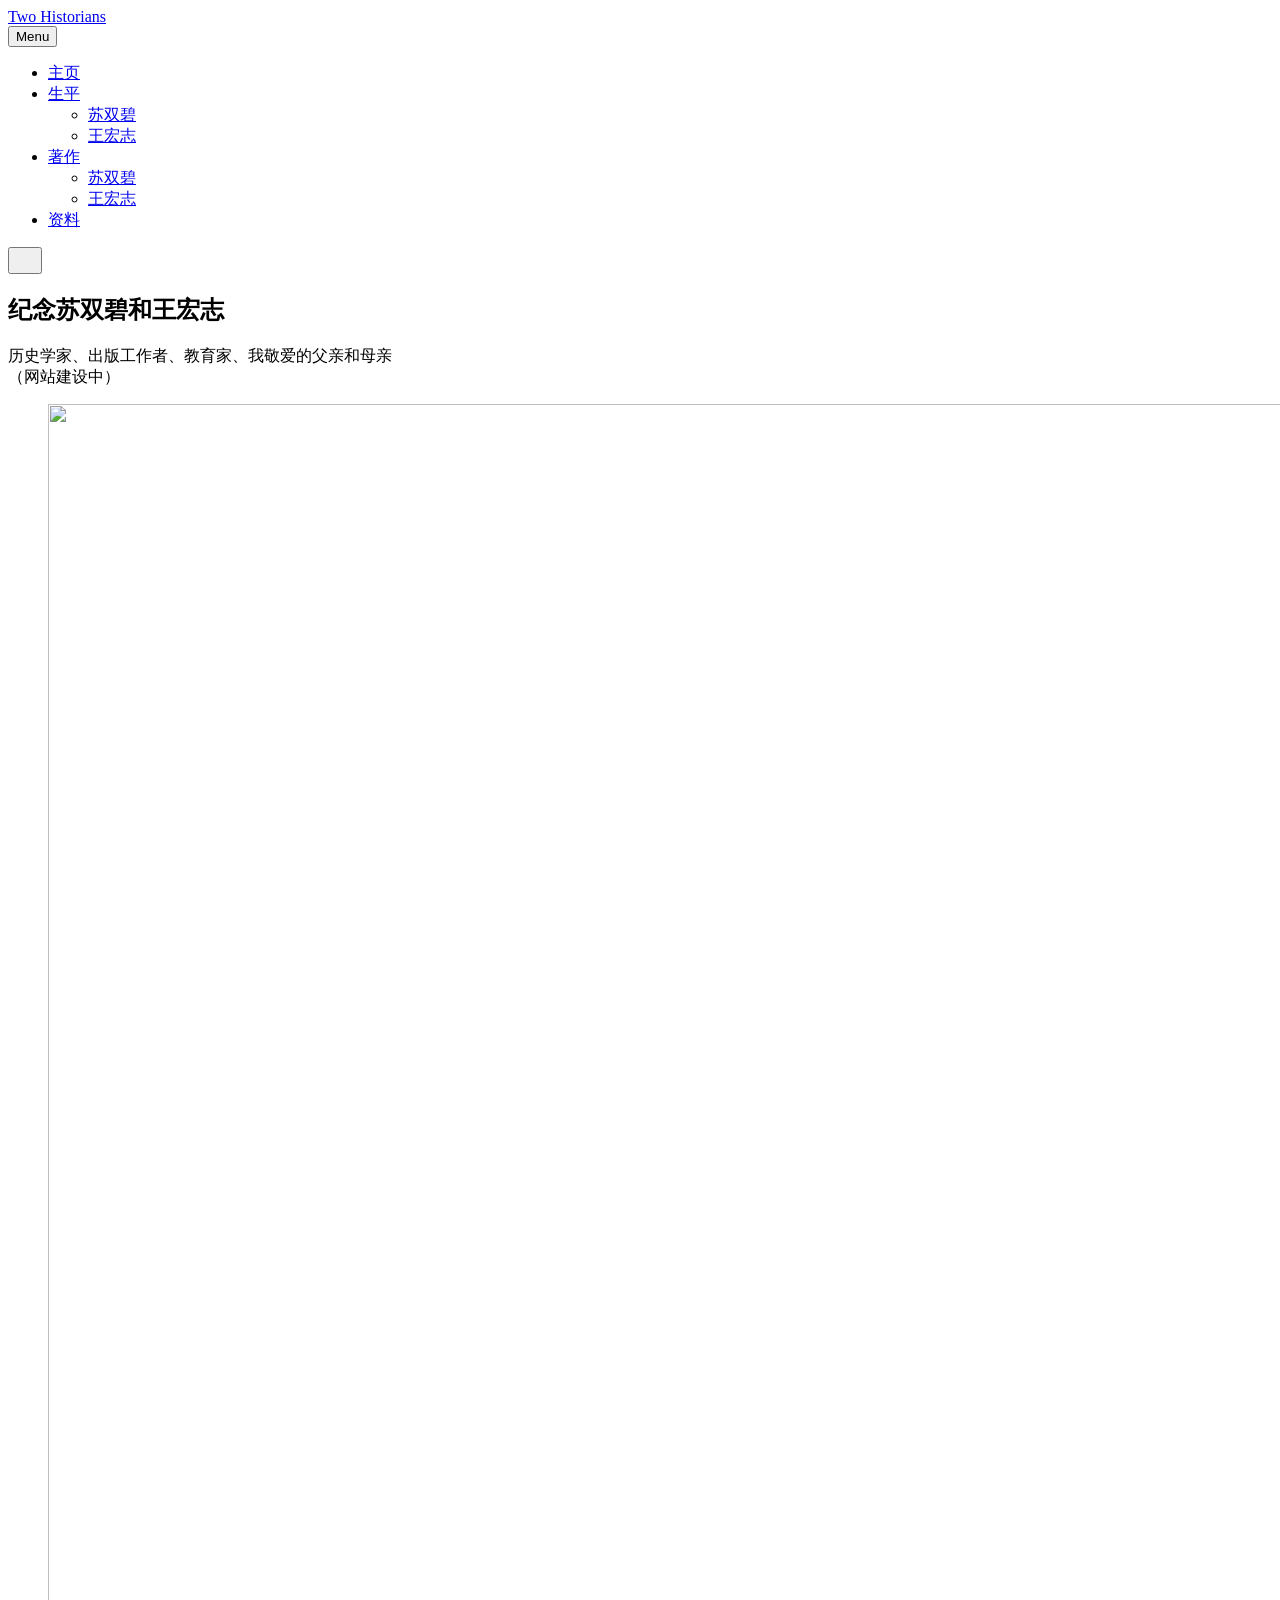
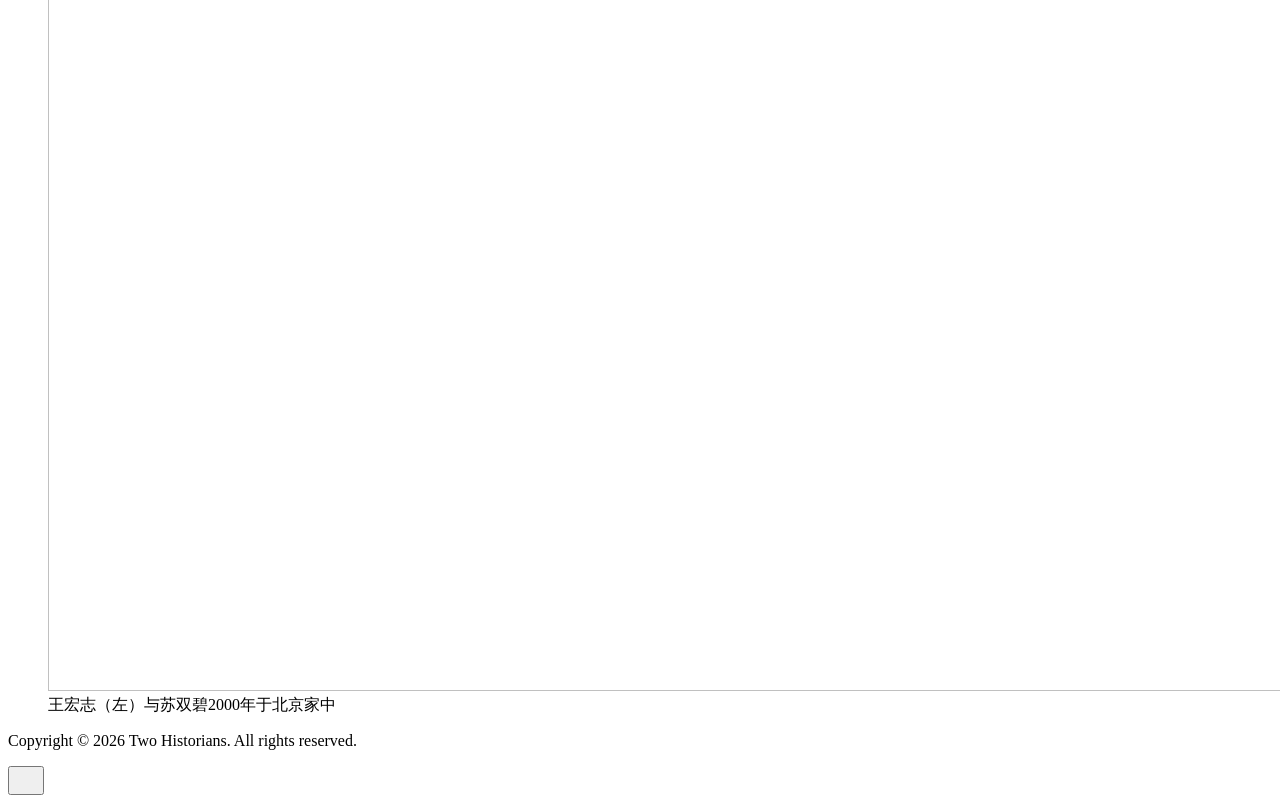
==== commit 97537229: "Updated from Publii" ====
--- a/index.html
+++ b/index.html
@@ -1,6 +1,6 @@
 <!DOCTYPE html><html lang="en-gb"><head><meta charset="utf-8"><meta http-equiv="X-UA-Compatible" content="IE=edge"><meta name="viewport" content="width=device-width,initial-scale=1"><title>纪念苏双碧与王宏志 - 两位历史学家</title><meta name="description" content="纪念历史学家、出版工作者苏双碧与历史学家、教育家王宏志。本站为子女建立的纪念网站，记录父母的学术成就、教育贡献与人生故事。欢迎了解他们的生平与著作。"><meta name="generator" content="Publii Open-Source CMS for Static Site"><link rel="canonical" href="https://twohistorians.org/"><link rel="alternate" type="application/atom+xml" href="https://twohistorians.org/feed.xml" title="Two Historians - RSS"><link rel="alternate" type="application/json" href="https://twohistorians.org/feed.json" title="Two Historians - JSON"><meta property="og:title" content="纪念苏双碧和王宏志"><meta property="og:site_name" content="Two Historians"><meta property="og:description" content="纪念历史学家、出版工作者苏双碧与历史学家、教育家王宏志。本站为子女建立的纪念网站，记录父母的学术成就、教育贡献与人生故事。欢迎了解他们的生平与著作。"><meta property="og:url" content="https://twohistorians.org/"><meta property="og:type" content="article"><link rel="stylesheet" href="https://twohistorians.org/assets/css/style.css?v&#x3D;4cda79f602cd4ef20f8d4407d3f6f735"><script type="application/ld+json">{"@context":"http://schema.org","@type":"Article","mainEntityOfPage":{"@type":"WebPage","@id":"https://twohistorians.org/"},"headline":"纪念苏双碧和王宏志","datePublished":"2026-03-22T10:16-07:00","dateModified":"2026-08-03T11:16-07:00","description":"纪念历史学家、出版工作者苏双碧与历史学家、教育家王宏志。本站为子女建立的纪念网站，记录父母的学术成就、教育贡献与人生故事。欢迎了解他们的生平与著作。","author":{"@type":"Person","name":"ZS","url":"https://twohistorians.org/authors/zs/"},"publisher":{"@type":"Organization","name":"ZS"}}</script><noscript><style>img[loading] {
                     opacity: 1;
-                }</style></noscript></head><body class="page-template"><header class="top js-header"><a class="logo" href="https://twohistorians.org/">Two Historians</a><nav class="navbar js-navbar"><button class="navbar__toggle js-toggle" aria-label="Menu" aria-haspopup="true" aria-expanded="false"><span class="navbar__toggle-box"><span class="navbar__toggle-inner">Menu</span></span></button><ul class="navbar__menu"><li class="active"><a href="https://twohistorians.org/" target="_self">主页</a></li><li><a href="https://twohistorians.org/life.html" target="_self">生平</a></li><li class="has-submenu"><a href="https://twohistorians.org/works.html" target="_self" aria-haspopup="true" aria-expanded="false">著作</a><ul class="navbar__submenu level-2" aria-hidden="true"><li><a href="https://twohistorians.org/su-shuang-bi-zhu-zuo.html" target="_self">苏双碧</a></li><li><a href="https://twohistorians.org/wang-hong-zhi-zhu-zuo.html" target="_self">王宏志</a></li></ul></li><li><a href="https://twohistorians.org/zi-liao.html" target="_self">资料</a></li></ul></nav><div class="search"><div class="search__overlay js-search-overlay"><div class="wrapper search__overlay-inner"></div></div><button class="search__btn btn--icon js-search-btn" aria-label="Search"><svg height="18" width="18" role="presentation" focusable="false"><use xlink:href="https://twohistorians.org/assets/svg/svg-map.svg#search"/></svg></button></div></header><main class="page"><article class="content"><div class="hero hero--noimage"><header class="hero__content hero__content--centered"><div class="wrapper"><h1>纪念苏双碧和王宏志</h1></div></header></div><div class="entry-wrapper content__entry"><p class="align-center">历史学家、出版工作者、教育家、我敬爱的父亲和母亲<br>（网站建设中）<br></p><figure class="post__image post__image--center"><img loading="lazy" src="https://twohistorians.org/media/posts/1/parentsgrok.jpeg" height="1887" width="2700" alt=""><figcaption>王宏志（左）与苏双碧2000年于北京家中</figcaption></figure><p></p></div></article></main><footer class="footer"><div class="wrapper"><div class="footer__copyright"><p>Copyright © 2026 Two Historians. All rights reserved.</p></div><button id="backToTop" class="footer__bttop" aria-label="Back to top" title="Back to top"><svg width="20" height="20"><use xlink:href="https://twohistorians.org/assets/svg/svg-map.svg#toparrow"/></svg></button></div></footer><script defer="defer" src="https://twohistorians.org/assets/js/scripts.min.js?v&#x3D;dafec4f87fead6718cb125f0b0fc8441"></script><script>window.publiiThemeMenuConfig={mobileMenuMode:'sidebar',animationSpeed:300,submenuWidth: 'auto',doubleClickTime:500,mobileMenuExpandableSubmenus:true,relatedContainerForOverlayMenuSelector:'.top'};</script><script>var images = document.querySelectorAll('img[loading]');
+                }</style></noscript></head><body class="page-template"><header class="top js-header"><a class="logo" href="https://twohistorians.org/">Two Historians</a><nav class="navbar js-navbar"><button class="navbar__toggle js-toggle" aria-label="Menu" aria-haspopup="true" aria-expanded="false"><span class="navbar__toggle-box"><span class="navbar__toggle-inner">Menu</span></span></button><ul class="navbar__menu"><li class="active"><a href="https://twohistorians.org/" target="_self">主页</a></li><li class="has-submenu"><a href="https://twohistorians.org/life.html" target="_self" aria-haspopup="true" aria-expanded="false">生平</a><ul class="navbar__submenu level-2" aria-hidden="true"><li><a href="https://twohistorians.org/su-shuang-bi-sheng-ping.html" target="_self">苏双碧</a></li><li><a href="https://twohistorians.org/wang-hong-zhi-sheng-ping.html" target="_self">王宏志</a></li></ul></li><li class="has-submenu"><a href="https://twohistorians.org/works.html" target="_self" aria-haspopup="true" aria-expanded="false">著作</a><ul class="navbar__submenu level-2" aria-hidden="true"><li><a href="https://twohistorians.org/su-shuang-bi-zhu-zuo.html" target="_self">苏双碧</a></li><li><a href="https://twohistorians.org/wang-hong-zhi-zhu-zuo.html" target="_self">王宏志</a></li></ul></li><li><a href="https://twohistorians.org/zi-liao.html" target="_self">资料</a></li></ul></nav><div class="search"><div class="search__overlay js-search-overlay"><div class="wrapper search__overlay-inner"></div></div><button class="search__btn btn--icon js-search-btn" aria-label="Search"><svg height="18" width="18" role="presentation" focusable="false"><use xlink:href="https://twohistorians.org/assets/svg/svg-map.svg#search"/></svg></button></div></header><main class="page"><article class="content"><div class="hero hero--noimage"><header class="hero__content hero__content--centered"><div class="wrapper"><h1>纪念苏双碧和王宏志</h1></div></header></div><div class="entry-wrapper content__entry"><p class="align-center">历史学家、出版工作者、教育家、我敬爱的父亲和母亲<br>（网站建设中）<br></p><figure class="post__image post__image--center"><img loading="lazy" src="https://twohistorians.org/media/posts/1/parentsgrok.jpeg" height="1887" width="2700" alt=""><figcaption>王宏志（左）与苏双碧2000年于北京家中</figcaption></figure><p></p></div></article></main><footer class="footer"><div class="wrapper"><div class="footer__copyright"><p>Copyright © 2026 Two Historians. All rights reserved.</p></div><button id="backToTop" class="footer__bttop" aria-label="Back to top" title="Back to top"><svg width="20" height="20"><use xlink:href="https://twohistorians.org/assets/svg/svg-map.svg#toparrow"/></svg></button></div></footer><script defer="defer" src="https://twohistorians.org/assets/js/scripts.min.js?v&#x3D;dafec4f87fead6718cb125f0b0fc8441"></script><script>window.publiiThemeMenuConfig={mobileMenuMode:'sidebar',animationSpeed:300,submenuWidth: 'auto',doubleClickTime:500,mobileMenuExpandableSubmenus:true,relatedContainerForOverlayMenuSelector:'.top'};</script><script>var images = document.querySelectorAll('img[loading]');
         for (var i = 0; i < images.length; i++) {
             if (images[i].complete) {
                 images[i].classList.add('is-loaded');
